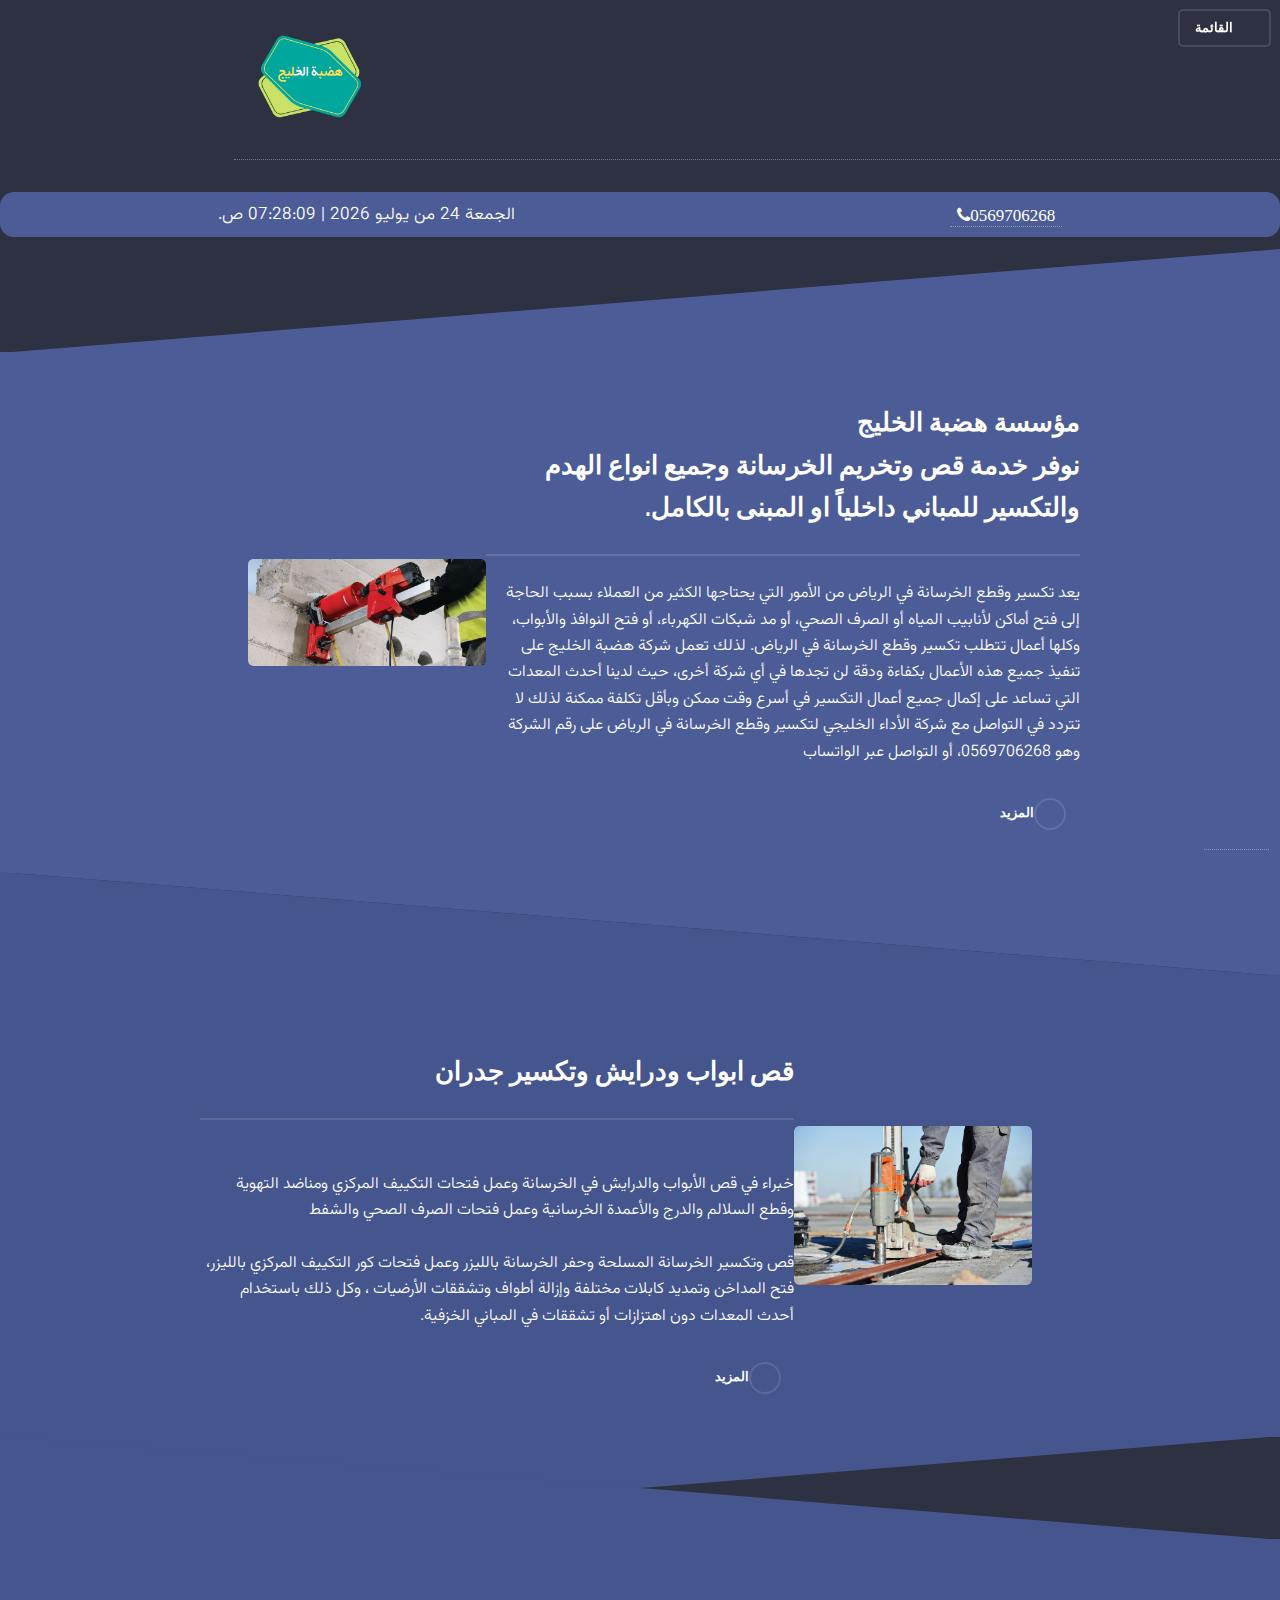
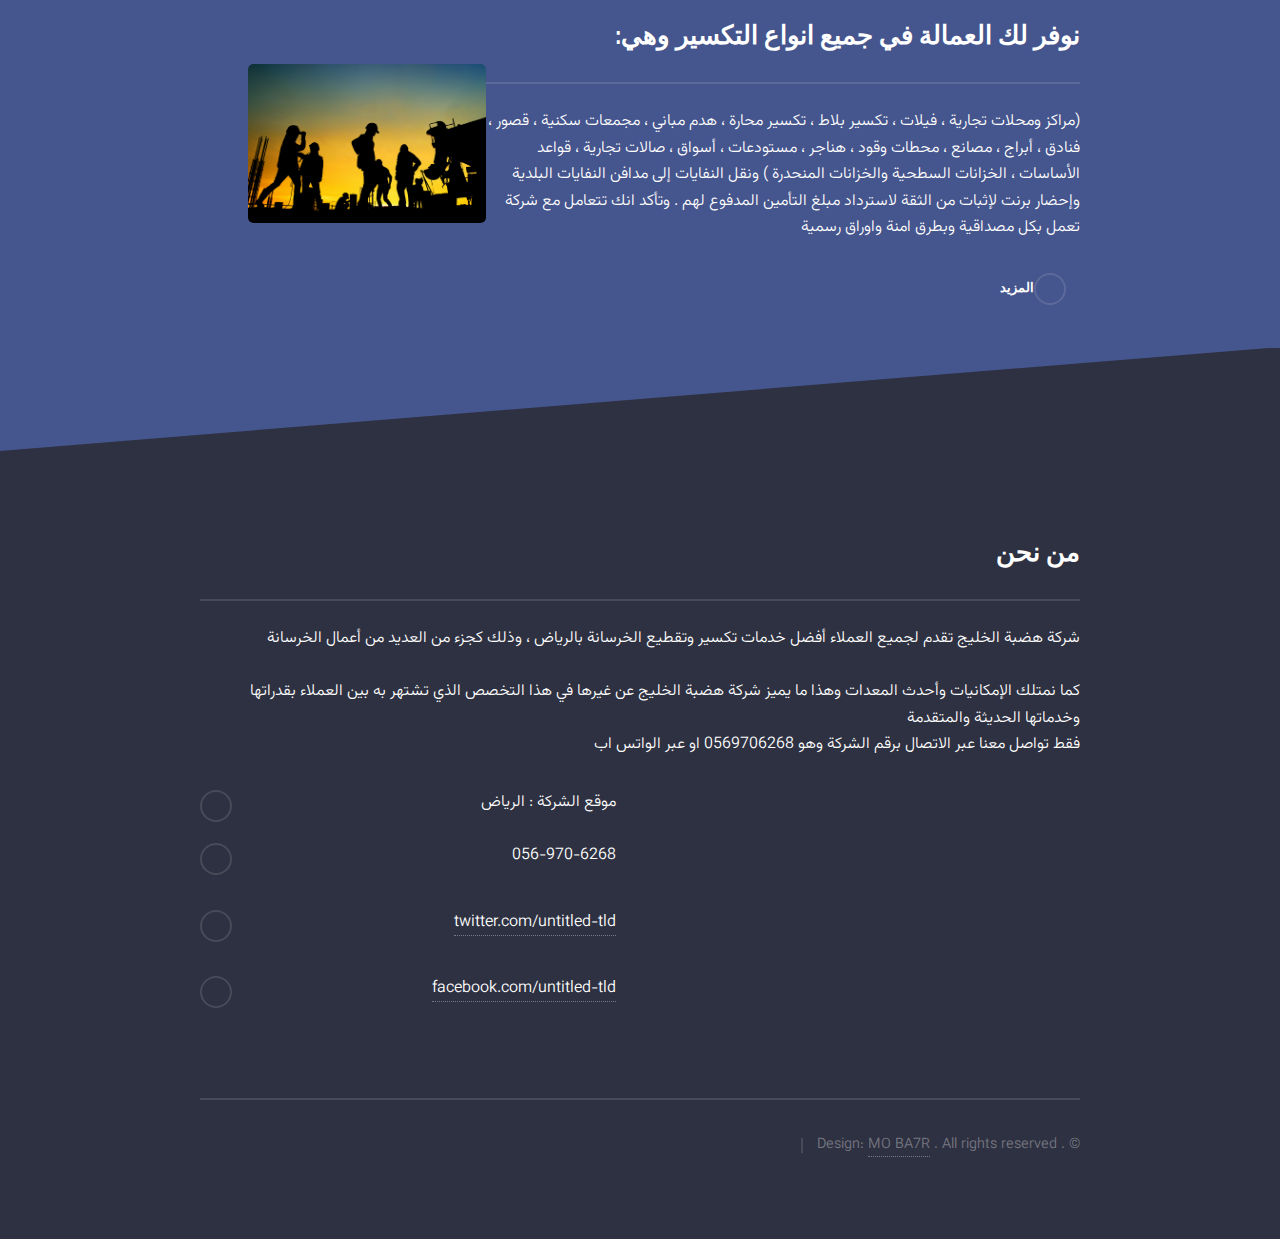
==== index.html @ 7a0dd89d "Update index.html" ====
<!DOCTYPE HTML>
<html>

<head>
	<title>تخريم تكسير قص الخرسانة بالرياض 0569706268 اتصل الان | هضبة الخليج | فتحات كور الرياض جميع اعمال الهدم
		والتكسير </title>
	<title>تخريم تكسير قص الخرسانة بالرياض 0569706268 اتصل الان | هضبة الخليج | فتحات كور الرياض جميع اعمال الهدم
		والتكسير </title>
	<meta charset="ar_AR" />
	<meta http-equiv="Content-Type" content="text/html;charset=UTF-8">
	<meta name="viewport" content="width=device-width, initial-scale=1, user-scalable=no" />
	<meta name="keywords"
		content="الخرسانة المسلحة, قص خرسانة, تكسير جدار, قص الخرسانة, تخريم الخرسانة, تكسير جدران, قص جدران, تخريم خرسانة بالرياض, تكسير خرسانة, قص الخرسانة بالصاروخ,تخريم خرسانة,قص خرسانة,فتحات كور,تكسير,هدم,هدم جدران,تكسير جدران,تكسير خرسانة بالرياض,تخريم خرسانة بالرياض,قص خرسانة بالرياض,ماكينة قص الخرسانة,ماكينة تكسير الخرسانة,عمال تكسير خرسانة,عمال قص خرسانة بالرياض,عمال هدم وتكسير,عمل فتحة فى الكمر,أسعار فتحات الكور,عمل فتحات فى الجدار,فتحات كور خرسانة,عمل فتحات الغاز,سعر فتحات الكور,عمل فتحة فى سقف هوردي">
	<meta name="keywords"
		content="كور خرسانة,فتحة تهوية,تخريم الخرسانة المسلحة,قص الخرسانة بالصاروخ,عمل فتحة في الجدار,عمل فتحات في الجدار,صاروخ لقص الجدران,قص ابواب,فتح درايش,تخريم الجسور,قص سقف,هدم فنادق,تخريم جدران,فتح خرسانة,فتحات كور ليزر,قص وتكسير الخرسانة ليزر,تكسير جدران وارضيات,تثقب الخرسانات ليزر,تخريم ابواب,تخريم درايش,تكسير ارضيات وبلاط,تكسير السلم,تكسير فنادق,تكسير محارة,تكسير محلات,توسعة أبواب,توسعة الدرايش,توسعة مداخل,خرم جدران,خرم درايش,خرم سقف,خرم نافذة,خرم نوافذ,عمل فتحات الشبابيك,فتح كور وابواب ودرايش,فتحات دائرية ليزر كور,فتحات كور لتصريف المياه,فتحات كور لتمديد السباكة والصحي,فتحات منافذ تهوية,قص ابواب ودرايش,قص الابواب الدرايش,تكسير تنظيف بلاط بالرياض,كسر بلاط بالرياض,تكسير ارضيات تكسير بلاط,هدم تكسير فلل,قص دروا,قص دك تكيفات,هدم محارة,هدم نوافذ,">
	<meta name="description"
		content="خبراء في قص الأبواب والدرايش في الخرسانة وعمل فتحات التكييف المركزي ومناضد التهوية وقطع السلالم والدرج والأعمدة الخرسانية وعمل فتحات الصرف الصحي والشفط">
	<link rel="stylesheet" href="main.css" />
	<link rel="stylesheet" href="noscript.css" />
	<link rel="icon" href="Logo.png">
	<link rel="stylesheet" href="https://use.fontawesome.com/releases/v5.13.0/css/all.css"
		integrity="sha384-Bfad6CLCknfcloXFOyFnlgtENryhrpZCe29RTifKEixXQZ38WheV+i/6YWSzkz3V" crossorigin="anonymous" />
	<link rel="preconnect" href="https://fonts.googleapis.com">
	<link rel="preconnect" href="https://fonts.gstatic.com" crossorigin>
	<link href="https://fonts.googleapis.com/css2?family=Vazirmatn:wght@500&display=swap" rel="stylesheet">
	<link rel="stylesheet" href="https://maxcdn.bootstrapcdn.com/font-awesome/4.4.0/css/font-awesome.min.css">
</head>

<body class="is-preload">

	<!-- Page Wrapper -->
	<div id="page-wrapper">
		<!-- Menu -->
		<nav id="menu">
			<div class="inner">
				<h2></h2>
				<ul class="links">
					<li><a href="index.html">الرئيسية</a></li>
					<li><a href="maqawil.html">تأجير عمالة </a></li>
					<li><a href="kharsana.html">قص وتخريم الخراسانات المسلحة</a></li>
					<li><a href="drayesh.html">قص ابواب ودرايش وتكسير جدران</a></li>
					<li><a href="sarf.html">توصيل الصرف</a></li>

				</ul>
				<a href="#" class="close">Close</a>
			</div>
		</nav>

		<!-- Header -->
		<header id="header" class="alt">
			<h1><a href="index.html">شركة هضـبـة الخـلـيـج</a></h1>
			<nav>
				<a href="#menu">القائمة</a>
			</nav>
		</header>
		<!-- icon -->



		<a href="https://hadbetalkhalij.com/">
			<div class="loggo"><img id="loggo11" src="Logo.png">
		</a>


		<!-- Banner -->
		<section id="banner">
			<div class="inner">
				<div class="loggo">
				</div>
			</div>

			<div class="br">
				<!-- <div><script> document.write(new Date().toLocaleDateString()); </script></div> -->
				<div> <a href="tel:+966569706268">
						<div class="fa fa-phone" style="font-size: 17px;">0569706268</div>
					</a> </div>
				<div class="clock" id="clock">Loading...</div>
				<script
					type="text/javascript">  function refrClock() { var d = new Date(); var s = d.getSeconds(); var m = d.getMinutes(); var h = d.getHours(); var day = d.getDay(); var date = d.getDate(); var month = d.getMonth(); var year = d.getFullYear(); var days = new Array("الاحد", "الاثنين", "الثلاثاء", "الاربعاء", "الخميس", "الجمعة", "السبت"); var months = new Array("يناير", "فبراير", "مارس", "ابريل", "ماي", "يونيو", "يوليو", "اغسطس", "سبتمبر", "اكتوبر", "نوفمبر", "ديسمبر"); var am_pm; if (s < 10) { s = "0" + s } if (m < 10) { m = "0" + m } if (h > 12) { h -= 12; am_pm = "م." } else { am_pm = "ص." } if (h < 10) { h = "0" + h } document.getElementById("clock").innerHTML = days[day] + " " + date + " من " + months[month] + " " + year + "   |    " + h + ":" + m + ":" + s + " " + am_pm; setTimeout("refrClock()", 1000); } refrClock();</script>
			</div>
	</div>

	</section>

	<!-- Wrapper -->
	<section id="wrapper">

		<!-- One -->
		<section id="one" class="wrapper spotlight style1">
			<div class="inner">

				<a href="kharsana.html" class="image"><img src="1.jpg" alt="" /></a> <br>
				<div class="content">
					<h2 class="major">مؤسسة هضبة الخليج<br> نوفر خدمة قص وتخريم الخرسانة وجميع انواع الهدم والتكسير
						للمباني داخلياً او المبنى بالكامل.</h2>
					<p>يعد تكسير وقطع الخرسانة في الرياض من الأمور التي يحتاجها الكثير من العملاء بسبب الحاجة إلى
						فتح أماكن لأنابيب المياه
						أو الصرف الصحي، أو مد شبكات الكهرباء، أو فتح النوافذ والأبواب، وكلها أعمال تتطلب تكسير وقطع
						الخرسانة في الرياض.

						لذلك تعمل شركة هضبة الخليج على تنفيذ جميع هذه الأعمال بكفاءة ودقة لن تجدها في أي شركة أخرى،
						حيث لدينا أحدث
						المعدات التي تساعد على إكمال جميع أعمال التكسير في أسرع وقت ممكن وبأقل تكلفة ممكنة

						لذلك لا تتردد في التواصل مع شركة الأداء الخليجي لتكسير وقطع الخرسانة في الرياض على رقم
						الشركة وهو 0569706268، أو التواصل عبر الواتساب</p>
					<a href="kharsana.html" class="special">المزيد</a>
				</div>
			</div>
		</section>

		<!-- Two -->
		<section id="two" class="wrapper alt spotlight style2">
			<div class="inner">
				<a href="drayesh.html" class="image"><img src="2.jpg" alt="" /></a> <br> <br>
				<div class="content"> <br>
					<h2 class="major">قص ابواب ودرايش وتكسير جدران</h2> <br>
					<p>خبراء في قص الأبواب والدرايش في الخرسانة وعمل فتحات التكييف المركزي ومناضد التهوية وقطع
						السلالم والدرج والأعمدة الخرسانية وعمل فتحات الصرف الصحي والشفط<br> <br>
						قص وتكسير الخرسانة المسلحة وحفر الخرسانة بالليزر وعمل فتحات كور التكييف المركزي بالليزر، فتح
						المداخن وتمديد كابلات مختلفة وإزالة أطواف وتشققات الأرضيات ، وكل ذلك باستخدام أحدث المعدات
						دون اهتزازات أو تشققات في المباني الخزفية.


					</p>
					<a href="drayesh.html" class="special">المزيد</a>
				</div>
			</div>
		</section>



		<!-- three -->
		<section id="two" class="wrapper alt spotlight style2">
			<div class="inner">
				<a href="maqawil.html" class="image"><img src="maqawil2.png" alt="" /></a>
				<div class="content"> <br>
					<h2 class="major">نوفر لك العمالة في جميع انواع التكسير وهي:</h2>
					<p> (مراكز ومحلات تجارية ، فيلات ، تكسير بلاط ،
						تكسير محارة ، هدم مباني ، مجمعات سكنية ، قصور ، فنادق ، أبراج ، مصانع ، محطات وقود ، هناجر ،
						مستودعات ، أسواق ، صالات تجارية ، قواعد الأساسات ، الخزانات السطحية والخزانات المنحدرة )
						ونقل النفايات إلى مدافن النفايات البلدية وإحضار برنت لإثبات من الثقة لاسترداد مبلغ التأمين
						المدفوع لهم .
						وتأكد انك تتعامل مع شركة تعمل بكل مصداقية وبطرق امنة واوراق رسمية</p>
					<a href="maqawil.html" class="special">المزيد</a>
				</div>
			</div>
		</section>




	</section>
	

	<!-- Footer -->
	<section id="footer">
		<div class="inner">
			<h2 class="major">من نحن</h2>
			<p>
				شركة هضبة الخليج تقدم لجميع العملاء أفضل خدمات تكسير وتقطيع الخرسانة بالرياض ، وذلك كجزء من
				العديد من أعمال الخرسانة

				<br> <br>
				كما نمتلك الإمكانيات وأحدث المعدات وهذا ما يميز شركة هضبة الخليج عن غيرها في هذا التخصص الذي
				تشتهر به بين العملاء بقدراتها وخدماتها الحديثة والمتقدمة <br>
				فقط تواصل معنا عبر الاتصال برقم الشركة وهو 0569706268 او عبر الواتس اب
			</p>
			<form method="post" action="#">

			</form>
			<ul class="contact">
				<li class="icon solid fa-home">
					موقع الشركة : الرياض <br> <br>

				</li>
				<a href="tel:+966569706268">
					<li class="icon solid fa-phone">056-970-6268</li>
				</a>

				<li class="icon brands fa-twitter"><a href="#">twitter.com/untitled-tld</a></li>
				<li class="icon brands fa-facebook-f"><a href="#">facebook.com/untitled-tld</a></li>

			</ul>
			<ul class="copyright">
				<li>&copy; . All rights reserved .</li>
				<li>Design: <a href="http:/facebook.com/mo-ba7r">MO BA7R</a></li>
			</ul>
		</div>
	</section>


	<!-- icon -->


	<!-- call -->
	<div id="fadeshow1"><a href="tel:+966569706268"><img
				src="https://1.bp.blogspot.com/-KGVFxC2yIYM/YDwk4TW3MkI/AAAAAAAACqs/a_LDCVeUDwQ2__u9TLgjAqhbAUgu6DY-ACLcBGAsYHQ/s160/%25D8%25A7%25D8%25AA%25D8%25B5%25D8%25A7%25D9%2584%2B%25D8%25AD%25D9%2585%25D8%25B1%25D8%25A7%25D8%25A1%2B%25D9%2585%25D8%25AA%25D8%25AD%25D8%25B1%25D9%2583%25D8%25A9.gif"
				style="bottom: 110px; display: block; margin-bottom: 12px; position: fixed; right: 11px; width: 65px;"
				width="65"></a></div>


	<!-- whatsapp -->
	<a href="https://wa.me/966569706268><img
			src="https://media.giphy.com/media/jU9PVpqUvR0aNc3nvX/giphy.gif"
			style="bottom: 50px; display: block; right: 11px;  position: fixed; width: 65px;" width="80"></a>


	</div>

	<!-- Scripts -->
	<script src="jquery.min.js"></script>
	<script src="jquery.scrollex.min.js"></script>
	<script src="browser.min.js"></script>
	<script src="breakpoints.min.js"></script>
	<script src="util.js"></script>
	<script src="main.js"></script>

</body>

</html>
---- main.css ----
@import url(fontawesome-all.min.css);
@import url("https://fonts.googleapis.com/css?family=Raleway:200,700|Source+Sans+Pro:300,600,300italic,600italic");


html,
body,
div,
span,
applet,
object,
iframe,
h1,
h2,
h3,
h4,
h5,
h6,
p,
blockquote,
pre,
a,
abbr,
acronym,
address,
big,
cite,
code,
del,
dfn,
em,
img,
ins,
kbd,
q,
s,
samp,
small,
strike,
strong,
sub,
sup,
tt,
var,
b,
u,
i,
center,
dl,
dt,
dd,
ol,
ul,
li,
fieldset,
form,
label,
legend,
table,
caption,
tbody,
tfoot,
thead,
tr,
th,
td,
article,
aside,
canvas,
details,
embed,
figure,
figcaption,
footer,
header,
hgroup,
menu,
nav,
output,
ruby,
section,
summary,
time,
mark,
audio,
video {
	margin: 0;
	padding: 0;
	border: 0;
	font-size: 100%;
	font: inherit;
	vertical-align: baseline;
}

article,
aside,
details,
figcaption,
figure,
footer,
header,
hgroup,
menu,
nav,
section {
	display: block;
}

body {
	line-height: 1;
	direction: rtl;



}

.loggo {
	border-radius: 88px;
	left: 99px;
}

.loggo img {}

ol,
ul {
	list-style: none;
}

blockquote,
q {
	quotes: none;
}

blockquote:before,
blockquote:after,
q:before,
q:after {
	content: '';
	content: none;
}

table {
	border-collapse: collapse;
	border-spacing: 0;
}

body {
	-webkit-text-size-adjust: none;
}

mark {
	background-color: transparent;
	color: inherit;
}

input::-moz-focus-inner {
	border: 0;
	padding: 0;
}

input,
select,
textarea {
	-moz-appearance: none;
	-webkit-appearance: none;
	-ms-appearance: none;
	appearance: none;
}

/* Basic */

@-ms-viewport {
	width: device-width;
}

body {
	-ms-overflow-style: scrollbar;
}

@media screen and (max-width: 480px) {

	html,
	body {
		min-width: 320px;
	}

}

html {
	box-sizing: border-box;
}

*,
*:before,
*:after {
	box-sizing: inherit;
}

body {
	background-color: #2e3141;
	/* background-image: linear-gradient(to top, rgba(46, 49, 65, 0.8), rgba(46, 49, 65, 0.8)), url("../../images/bg.jpg"); */
	background-size: auto,
		cover;
	background-attachment: fixed,
		fixed;
	background-position: center,
		center;
}

body.is-preload *,
body.is-preload *:before,
body.is-preload *:after {
	-moz-animation: none !important;
	-webkit-animation: none !important;
	-ms-animation: none !important;
	animation: none !important;
	-moz-transition: none !important;
	-webkit-transition: none !important;
	-ms-transition: none !important;
	transition: none !important;
}

/* Type */

body,
input,
select,
textarea {
	color: #ffffff;
	font-family: 'Vazirmatn', sans-serif;
	font-size: 16.5pt;
	font-weight: 300;
	line-height: 1.65;
}

@media screen and (max-width: 1680px) {

	body,
	input,
	select,
	textarea {
		font-size: 13pt;
	}

}

@media screen and (max-width: 1280px) {

	body,
	input,
	select,
	textarea {
		font-size: 12pt;
	}

}

@media screen and (max-width: 980px) {

	body,
	input,
	select,
	textarea {
		font-size: 12pt;
	}

}

@media screen and (max-width: 736px) {

	body,
	input,
	select,
	textarea {
		font-size: 12pt;
	}

}

@media screen and (max-width: 480px) {

	body,
	input,
	select,
	textarea {
		font-size: 12pt;
	}

}

a {
	-moz-transition: color 0.2s ease-in-out, border-bottom-color 0.2s ease-in-out;
	-webkit-transition: color 0.2s ease-in-out, border-bottom-color 0.2s ease-in-out;
	-ms-transition: color 0.2s ease-in-out, border-bottom-color 0.2s ease-in-out;
	transition: color 0.2s ease-in-out, border-bottom-color 0.2s ease-in-out;
	border-bottom: dotted 1px rgba(255, 255, 255, 0.35);
	color: #ffffff;
	text-decoration: none;
}

a:hover {
	border-bottom-color: transparent;
	color: #ffffff !important;
}

a.special:not(.button) {
	text-decoration: none;
	border-bottom: 0;
	display: block;
	font-family: Raleway, Helvetica, sans-serif;
	font-size: 0.8em;
	font-weight: 700;
	letter-spacing: 0.1em;
	margin: 0 0 2em 0;
	text-transform: uppercase;
}

a.special:not(.button):before {
	-moz-osx-font-smoothing: grayscale;
	-webkit-font-smoothing: antialiased;
	display: inline-block;
	font-style: normal;
	font-variant: normal;
	text-rendering: auto;
	line-height: 1;
	text-transform: none !important;
	font-family: 'Font Awesome 5 Free';
	font-weight: 900;
}

a.special:not(.button):before {
	-moz-transition: background-color 0.2s ease-in-out;
	-webkit-transition: background-color 0.2s ease-in-out;
	-ms-transition: background-color 0.2s ease-in-out;
	transition: background-color 0.2s ease-in-out;
	border-radius: 100%;
	border: solid 2px rgba(255, 255, 255, 0.125);
	content: '\f105';
	display: inline-block;
	font-size: 1.25em;
	height: 2em;
	line-height: 1.75em;
	margin-right: 0.85em;
	text-align: center;
	text-indent: 0.15em;
	vertical-align: middle;
	width: 2em;
}

a.special:not(.button):hover:before {
	background-color: rgba(255, 255, 255, 0.025);
}

a.special:not(.button):active:before {
	background-color: rgba(255, 255, 255, 0.075);
}

strong,
b {
	color: #ffffff;
	font-weight: 600;
}

em,
i {
	font-style: italic;
}

p {
	margin: 0 0 2em 0;
}

h1,
h2,
h3,
h4,
h5,
h6 {
	color: #ffffff;
	font-family: Raleway, Helvetica, sans-serif;
	font-weight: 700;
	/* letter-spacing: 0.1em; */
	margin: 0 0 1em 0;
	text-transform: uppercase;
}

h1 a,
h2 a,
h3 a,
h4 a,
h5 a,
h6 a {
	color: inherit;
	text-decoration: none;
	border-bottom: 0;
}

h1 span,
h2 span,
h3 span,
h4 span,
h5 span,
h6 span {
	font-weight: 200;
}

h1.major,
h2.major,
h3.major,
h4.major,
h5.major,
h6.major {
	padding-bottom: 1em;
	border-bottom: solid 2px rgba(255, 255, 255, 0.125);
}

h2 {
	font-size: 1.6em;
}

h3 {
	font-size: 0.9em;
}

h4 {
	font-size: 0.7em;
}

h5 {
	font-size: 0.7em;
}

h6 {
	font-size: 0.7em;
}

@media screen and (max-width: 736px) {

	h2 {
		font-size: 1.6em;
	}

	h3 {
		font-size: 0.8em;
	}

}

sub {
	font-size: 0.8em;
	position: relative;
	top: 0.5em;
}

sup {
	font-size: 0.8em;
	position: relative;
	top: -0.5em;
}

blockquote {
	border-left: solid 4px rgba(255, 255, 255, 0.125);
	font-style: italic;
	margin: 0 0 2em 0;
	padding: 0.5em 0 0.5em 2em;
}

code {
	background: rgba(255, 255, 255, 0.025);
	border-radius: 5px;
	border: solid 2px rgba(255, 255, 255, 0.125);
	font-family: "Courier New", monospace;
	font-size: 0.9em;
	margin: 0 0.25em;
	padding: 0.25em 0.65em;
}

pre {
	-webkit-overflow-scrolling: touch;
	font-family: "Courier New", monospace;
	font-size: 0.9em;
	margin: 0 0 2em 0;
}

pre code {
	display: block;
	line-height: 1.75em;
	padding: 1em 1.5em;
	overflow-x: auto;
}

hr {
	border: 0;
	border-bottom: solid 2px rgba(255, 255, 255, 0.125);
	margin: 2.5em 0;
}

hr.major {
	margin: 4em 0;
}

.align-left {
	text-align: left;
}

.align-center {
	text-align: center;
}

.align-right {
	text-align: right;
}

/* Row */

.row {
	display: flex;
	flex-wrap: wrap;
	box-sizing: border-box;
	align-items: stretch;
}

.row>* {
	box-sizing: border-box;
}

.row.gtr-uniform>*> :last-child {
	margin-bottom: 0;
}

.row.aln-left {
	justify-content: flex-start;
}

.row.aln-center {
	justify-content: center;
}

.row.aln-right {
	justify-content: flex-end;
}

.row.aln-top {
	align-items: flex-start;
}

.row.aln-middle {
	align-items: center;
}

.row.aln-bottom {
	align-items: flex-end;
}

.row>.imp {
	order: -1;
}

.row>.col-1 {
	width: 8.33333%;
}

.row>.off-1 {
	margin-left: 8.33333%;
}

.row>.col-2 {
	width: 16.66667%;
}

.row>.off-2 {
	margin-left: 16.66667%;
}

.row>.col-3 {
	width: 25%;
}

.row>.off-3 {
	margin-left: 25%;
}

.row>.col-4 {
	width: 33.33333%;
}

.row>.off-4 {
	margin-left: 33.33333%;
}

.row>.col-5 {
	width: 41.66667%;
}

.row>.off-5 {
	margin-left: 41.66667%;
}

.row>.col-6 {
	width: 50%;
}

.row>.off-6 {
	margin-left: 50%;
}

.row>.col-7 {
	width: 58.33333%;
}

.row>.off-7 {
	margin-left: 58.33333%;
}

.row>.col-8 {
	width: 66.66667%;
}

.row>.off-8 {
	margin-left: 66.66667%;
}

.row>.col-9 {
	width: 75%;
}

.row>.off-9 {
	margin-left: 75%;
}

.row>.col-10 {
	width: 83.33333%;
}

.row>.off-10 {
	margin-left: 83.33333%;
}

.row>.col-11 {
	width: 91.66667%;
}

.row>.off-11 {
	margin-left: 91.66667%;
}

.row>.col-12 {
	width: 100%;
}

.row>.off-12 {
	margin-left: 100%;
}

.row.gtr-0 {
	margin-top: 0;
	margin-left: 0em;
}

.row.gtr-0>* {
	padding: 0 0 0 0em;
}

.row.gtr-0.gtr-uniform {
	margin-top: 0em;
}

.row.gtr-0.gtr-uniform>* {
	padding-top: 0em;
}

.row.gtr-25 {
	margin-top: 0;
	margin-left: -0.4375em;
}

.row.gtr-25>* {
	padding: 0 0 0 0.4375em;
}

.row.gtr-25.gtr-uniform {
	margin-top: -0.4375em;
}

.row.gtr-25.gtr-uniform>* {
	padding-top: 0.4375em;
}

.row.gtr-50 {
	margin-top: 0;
	margin-left: -0.875em;
}

.row.gtr-50>* {
	padding: 0 0 0 0.875em;
}

.row.gtr-50.gtr-uniform {
	margin-top: -0.875em;
}

.row.gtr-50.gtr-uniform>* {
	padding-top: 0.875em;
}

.row {
	margin-top: 0;
	margin-left: -1.75em;
}

.row>* {
	padding: 0 0 0 1.75em;
}

.row.gtr-uniform {
	margin-top: -1.75em;
}

.row.gtr-uniform>* {
	padding-top: 1.75em;
}

.row.gtr-150 {
	margin-top: 0;
	margin-left: -2.625em;
}

.row.gtr-150>* {
	padding: 0 0 0 2.625em;
}

.row.gtr-150.gtr-uniform {
	margin-top: -2.625em;
}

.row.gtr-150.gtr-uniform>* {
	padding-top: 2.625em;
}

.row.gtr-200 {
	margin-top: 0;
	margin-left: -3.5em;
}

.row.gtr-200>* {
	padding: 0 0 0 3.5em;
}

.row.gtr-200.gtr-uniform {
	margin-top: -3.5em;
}

.row.gtr-200.gtr-uniform>* {
	padding-top: 3.5em;
}

@media screen and (max-width: 1680px) {

	.row {
		display: flex;
		flex-wrap: wrap;
		box-sizing: border-box;
		align-items: stretch;
	}

	.row>* {
		box-sizing: border-box;
	}

	.row.gtr-uniform>*> :last-child {
		margin-bottom: 0;
	}

	.row.aln-left {
		justify-content: flex-start;
	}

	.row.aln-center {
		justify-content: center;
	}

	.row.aln-right {
		justify-content: flex-end;
	}

	.row.aln-top {
		align-items: flex-start;
	}

	.row.aln-middle {
		align-items: center;
	}

	.row.aln-bottom {
		align-items: flex-end;
	}

	.row>.imp-xlarge {
		order: -1;
	}

	.row>.col-1-xlarge {
		width: 8.33333%;
	}

	.row>.off-1-xlarge {
		margin-left: 8.33333%;
	}

	.row>.col-2-xlarge {
		width: 16.66667%;
	}

	.row>.off-2-xlarge {
		margin-left: 16.66667%;
	}

	.row>.col-3-xlarge {
		width: 25%;
	}

	.row>.off-3-xlarge {
		margin-left: 25%;
	}

	.row>.col-4-xlarge {
		width: 33.33333%;
	}

	.row>.off-4-xlarge {
		margin-left: 33.33333%;
	}

	.row>.col-5-xlarge {
		width: 41.66667%;
	}

	.row>.off-5-xlarge {
		margin-left: 41.66667%;
	}

	.row>.col-6-xlarge {
		width: 50%;
	}

	.row>.off-6-xlarge {
		margin-left: 50%;
	}

	.row>.col-7-xlarge {
		width: 58.33333%;
	}

	.row>.off-7-xlarge {
		margin-left: 58.33333%;
	}

	.row>.col-8-xlarge {
		width: 66.66667%;
	}

	.row>.off-8-xlarge {
		margin-left: 66.66667%;
	}

	.row>.col-9-xlarge {
		width: 75%;
	}

	.row>.off-9-xlarge {
		margin-left: 75%;
	}

	.row>.col-10-xlarge {
		width: 83.33333%;
	}

	.row>.off-10-xlarge {
		margin-left: 83.33333%;
	}

	.row>.col-11-xlarge {
		width: 91.66667%;
	}

	.row>.off-11-xlarge {
		margin-left: 91.66667%;
	}

	.row>.col-12-xlarge {
		width: 100%;
	}

	.row>.off-12-xlarge {
		margin-left: 100%;
	}

	.row.gtr-0 {
		margin-top: 0;
		margin-left: 0em;
	}

	.row.gtr-0>* {
		padding: 0 0 0 0em;
	}

	.row.gtr-0.gtr-uniform {
		margin-top: 0em;
	}

	.row.gtr-0.gtr-uniform>* {
		padding-top: 0em;
	}

	.row.gtr-25 {
		margin-top: 0;
		margin-left: -0.4375em;
	}

	.row.gtr-25>* {
		padding: 0 0 0 0.4375em;
	}

	.row.gtr-25.gtr-uniform {
		margin-top: -0.4375em;
	}

	.row.gtr-25.gtr-uniform>* {
		padding-top: 0.4375em;
	}

	.row.gtr-50 {
		margin-top: 0;
		margin-left: -0.875em;
	}

	.row.gtr-50>* {
		padding: 0 0 0 0.875em;
	}

	.row.gtr-50.gtr-uniform {
		margin-top: -0.875em;
	}

	.row.gtr-50.gtr-uniform>* {
		padding-top: 0.875em;
	}

	.row {
		margin-top: 0;
		margin-left: -1.75em;
	}

	.row>* {
		padding: 0 0 0 1.75em;
	}

	.row.gtr-uniform {
		margin-top: -1.75em;
	}

	.row.gtr-uniform>* {
		padding-top: 1.75em;
	}

	.row.gtr-150 {
		margin-top: 0;
		margin-left: -2.625em;
	}

	.row.gtr-150>* {
		padding: 0 0 0 2.625em;
	}

	.row.gtr-150.gtr-uniform {
		margin-top: -2.625em;
	}

	.row.gtr-150.gtr-uniform>* {
		padding-top: 2.625em;
	}

	.row.gtr-200 {
		margin-top: 0;
		margin-left: -3.5em;
	}

	.row.gtr-200>* {
		padding: 0 0 0 3.5em;
	}

	.row.gtr-200.gtr-uniform {
		margin-top: -3.5em;
	}

	.row.gtr-200.gtr-uniform>* {
		padding-top: 3.5em;
	}

}

@media screen and (max-width: 1280px) {

	.row {
		display: flex;
		flex-wrap: wrap;
		box-sizing: border-box;
		align-items: stretch;
	}

	.row>* {
		box-sizing: border-box;
	}

	.row.gtr-uniform>*> :last-child {
		margin-bottom: 0;
	}

	.row.aln-left {
		justify-content: flex-start;
	}

	.row.aln-center {
		justify-content: center;
	}

	.row.aln-right {
		justify-content: flex-end;
	}

	.row.aln-top {
		align-items: flex-start;
	}

	.row.aln-middle {
		align-items: center;
	}

	.row.aln-bottom {
		align-items: flex-end;
	}

	.row>.imp-large {
		order: -1;
	}

	.row>.col-1-large {
		width: 8.33333%;
	}

	.row>.off-1-large {
		margin-left: 8.33333%;
	}

	.row>.col-2-large {
		width: 16.66667%;
	}

	.row>.off-2-large {
		margin-left: 16.66667%;
	}

	.row>.col-3-large {
		width: 25%;
	}

	.row>.off-3-large {
		margin-left: 25%;
	}

	.row>.col-4-large {
		width: 33.33333%;
	}

	.row>.off-4-large {
		margin-left: 33.33333%;
	}

	.row>.col-5-large {
		width: 41.66667%;
	}

	.row>.off-5-large {
		margin-left: 41.66667%;
	}

	.row>.col-6-large {
		width: 50%;
	}

	.row>.off-6-large {
		margin-left: 50%;
	}

	.row>.col-7-large {
		width: 58.33333%;
	}

	.row>.off-7-large {
		margin-left: 58.33333%;
	}

	.row>.col-8-large {
		width: 66.66667%;
	}

	.row>.off-8-large {
		margin-left: 66.66667%;
	}

	.row>.col-9-large {
		width: 75%;
	}

	.row>.off-9-large {
		margin-left: 75%;
	}

	.row>.col-10-large {
		width: 83.33333%;
	}

	.row>.off-10-large {
		margin-left: 83.33333%;
	}

	.row>.col-11-large {
		width: 91.66667%;
	}

	.row>.off-11-large {
		margin-left: 91.66667%;
	}

	.row>.col-12-large {
		width: 100%;
	}

	.row>.off-12-large {
		margin-left: 100%;
	}

	.row.gtr-0 {
		margin-top: 0;
		margin-left: 0em;
	}

	.row.gtr-0>* {
		padding: 0 0 0 0em;
	}

	.row.gtr-0.gtr-uniform {
		margin-top: 0em;
	}

	.row.gtr-0.gtr-uniform>* {
		padding-top: 0em;
	}

	.row.gtr-25 {
		margin-top: 0;
		margin-left: -0.4375em;
	}

	.row.gtr-25>* {
		padding: 0 0 0 0.4375em;
	}

	.row.gtr-25.gtr-uniform {
		margin-top: -0.4375em;
	}

	.row.gtr-25.gtr-uniform>* {
		padding-top: 0.4375em;
	}

	.row.gtr-50 {
		margin-top: 0;
		margin-left: -0.875em;
	}

	.row.gtr-50>* {
		padding: 0 0 0 0.875em;
	}

	.row.gtr-50.gtr-uniform {
		margin-top: -0.875em;
	}

	.row.gtr-50.gtr-uniform>* {
		padding-top: 0.875em;
	}

	.row {
		margin-top: 0;
		margin-left: -1.75em;
	}

	.row>* {
		padding: 0 0 0 1.75em;
	}

	.row.gtr-uniform {
		margin-top: -1.75em;
	}

	.row.gtr-uniform>* {
		padding-top: 1.75em;
	}

	.row.gtr-150 {
		margin-top: 0;
		margin-left: -2.625em;
	}

	.row.gtr-150>* {
		padding: 0 0 0 2.625em;
	}

	.row.gtr-150.gtr-uniform {
		margin-top: -2.625em;
	}

	.row.gtr-150.gtr-uniform>* {
		padding-top: 2.625em;
	}

	.row.gtr-200 {
		margin-top: 0;
		margin-left: -3.5em;
	}

	.row.gtr-200>* {
		padding: 0 0 0 3.5em;
	}

	.row.gtr-200.gtr-uniform {
		margin-top: -3.5em;
	}

	.row.gtr-200.gtr-uniform>* {
		padding-top: 3.5em;
	}

}

@media screen and (max-width: 980px) {

	.row {
		display: flex;
		flex-wrap: wrap;
		box-sizing: border-box;
		align-items: stretch;
	}

	.row>* {
		box-sizing: border-box;
	}

	.row.gtr-uniform>*> :last-child {
		margin-bottom: 0;
	}

	.row.aln-left {
		justify-content: flex-start;
	}

	.row.aln-center {
		justify-content: center;
	}

	.row.aln-right {
		justify-content: flex-end;
	}

	.row.aln-top {
		align-items: flex-start;
	}

	.row.aln-middle {
		align-items: center;
	}

	.row.aln-bottom {
		align-items: flex-end;
	}

	.row>.imp-medium {
		order: -1;
	}

	.row>.col-1-medium {
		width: 8.33333%;
	}

	.row>.off-1-medium {
		margin-left: 8.33333%;
	}

	.row>.col-2-medium {
		width: 16.66667%;
	}

	.row>.off-2-medium {
		margin-left: 16.66667%;
	}

	.row>.col-3-medium {
		width: 25%;
	}

	.row>.off-3-medium {
		margin-left: 25%;
	}

	.row>.col-4-medium {
		width: 33.33333%;
	}

	.row>.off-4-medium {
		margin-left: 33.33333%;
	}

	.row>.col-5-medium {
		width: 41.66667%;
	}

	.row>.off-5-medium {
		margin-left: 41.66667%;
	}

	.row>.col-6-medium {
		width: 50%;
	}

	.row>.off-6-medium {
		margin-left: 50%;
	}

	.row>.col-7-medium {
		width: 58.33333%;
	}

	.row>.off-7-medium {
		margin-left: 58.33333%;
	}

	.row>.col-8-medium {
		width: 66.66667%;
	}

	.row>.off-8-medium {
		margin-left: 66.66667%;
	}

	.row>.col-9-medium {
		width: 75%;
	}

	.row>.off-9-medium {
		margin-left: 75%;
	}

	.row>.col-10-medium {
		width: 83.33333%;
	}

	.row>.off-10-medium {
		margin-left: 83.33333%;
	}

	.row>.col-11-medium {
		width: 91.66667%;
	}

	.row>.off-11-medium {
		margin-left: 91.66667%;
	}

	.row>.col-12-medium {
		width: 100%;
	}

	.row>.off-12-medium {
		margin-left: 100%;
	}

	.row.gtr-0 {
		margin-top: 0;
		margin-left: 0em;
	}

	.row.gtr-0>* {
		padding: 0 0 0 0em;
	}

	.row.gtr-0.gtr-uniform {
		margin-top: 0em;
	}

	.row.gtr-0.gtr-uniform>* {
		padding-top: 0em;
	}

	.row.gtr-25 {
		margin-top: 0;
		margin-left: -0.4375em;
	}

	.row.gtr-25>* {
		padding: 0 0 0 0.4375em;
	}

	.row.gtr-25.gtr-uniform {
		margin-top: -0.4375em;
	}

	.row.gtr-25.gtr-uniform>* {
		padding-top: 0.4375em;
	}

	.row.gtr-50 {
		margin-top: 0;
		margin-left: -0.875em;
	}

	.row.gtr-50>* {
		padding: 0 0 0 0.875em;
	}

	.row.gtr-50.gtr-uniform {
		margin-top: -0.875em;
	}

	.row.gtr-50.gtr-uniform>* {
		padding-top: 0.875em;
	}

	.row {
		margin-top: 0;
		margin-left: -1.75em;
	}

	.row>* {
		padding: 0 0 0 1.75em;
	}

	.row.gtr-uniform {
		margin-top: -1.75em;
	}

	.row.gtr-uniform>* {
		padding-top: 1.75em;
	}

	.row.gtr-150 {
		margin-top: 0;
		margin-left: -2.625em;
	}

	.row.gtr-150>* {
		padding: 0 0 0 2.625em;
	}

	.row.gtr-150.gtr-uniform {
		margin-top: -2.625em;
	}

	.row.gtr-150.gtr-uniform>* {
		padding-top: 2.625em;
	}

	.row.gtr-200 {
		margin-top: 0;
		margin-left: -3.5em;
	}

	.row.gtr-200>* {
		padding: 0 0 0 3.5em;
	}

	.row.gtr-200.gtr-uniform {
		margin-top: -3.5em;
	}

	.row.gtr-200.gtr-uniform>* {
		padding-top: 3.5em;
	}

}

@media screen and (max-width: 736px) {

	.row {
		display: flex;
		flex-wrap: wrap;
		box-sizing: border-box;
		align-items: stretch;
	}

	.row>* {
		box-sizing: border-box;
	}

	.row.gtr-uniform>*> :last-child {
		margin-bottom: 0;
	}

	.row.aln-left {
		justify-content: flex-start;
	}

	.row.aln-center {
		justify-content: center;
	}

	.row.aln-right {
		justify-content: flex-end;
	}

	.row.aln-top {
		align-items: flex-start;
	}

	.row.aln-middle {
		align-items: center;
	}

	.row.aln-bottom {
		align-items: flex-end;
	}

	.row>.imp-small {
		order: -1;
	}

	.row>.col-1-small {
		width: 8.33333%;
	}

	.row>.off-1-small {
		margin-left: 8.33333%;
	}

	.row>.col-2-small {
		width: 16.66667%;
	}

	.row>.off-2-small {
		margin-left: 16.66667%;
	}

	.row>.col-3-small {
		width: 25%;
	}

	.row>.off-3-small {
		margin-left: 25%;
	}

	.row>.col-4-small {
		width: 33.33333%;
	}

	.row>.off-4-small {
		margin-left: 33.33333%;
	}

	.row>.col-5-small {
		width: 41.66667%;
	}

	.row>.off-5-small {
		margin-left: 41.66667%;
	}

	.row>.col-6-small {
		width: 50%;
	}

	.row>.off-6-small {
		margin-left: 50%;
	}

	.row>.col-7-small {
		width: 58.33333%;
	}

	.row>.off-7-small {
		margin-left: 58.33333%;
	}

	.row>.col-8-small {
		width: 66.66667%;
	}

	.row>.off-8-small {
		margin-left: 66.66667%;
	}

	.row>.col-9-small {
		width: 75%;
	}

	.row>.off-9-small {
		margin-left: 75%;
	}

	.row>.col-10-small {
		width: 83.33333%;
	}

	.row>.off-10-small {
		margin-left: 83.33333%;
	}

	.row>.col-11-small {
		width: 91.66667%;
	}

	.row>.off-11-small {
		margin-left: 91.66667%;
	}

	.row>.col-12-small {
		width: 100%;
	}

	.row>.off-12-small {
		margin-left: 100%;
	}

	.row.gtr-0 {
		margin-top: 0;
		margin-left: 0em;
	}

	.row.gtr-0>* {
		padding: 0 0 0 0em;
	}

	.row.gtr-0.gtr-uniform {
		margin-top: 0em;
	}

	.row.gtr-0.gtr-uniform>* {
		padding-top: 0em;
	}

	.row.gtr-25 {
		margin-top: 0;
		margin-left: -0.3125em;
	}

	.row.gtr-25>* {
		padding: 0 0 0 0.3125em;
	}

	.row.gtr-25.gtr-uniform {
		margin-top: -0.3125em;
	}

	.row.gtr-25.gtr-uniform>* {
		padding-top: 0.3125em;
	}

	.row.gtr-50 {
		margin-top: 0;
		margin-left: -0.625em;
	}

	.row.gtr-50>* {
		padding: 0 0 0 0.625em;
	}

	.row.gtr-50.gtr-uniform {
		margin-top: -0.625em;
	}

	.row.gtr-50.gtr-uniform>* {
		padding-top: 0.625em;
	}

	.row {
		margin-top: 0;
		margin-left: -1.25em;
	}

	.row>* {
		padding: 0 0 0 1.25em;
	}

	.row.gtr-uniform {
		margin-top: -1.25em;
	}

	.row.gtr-uniform>* {
		padding-top: 1.25em;
	}

	.row.gtr-150 {
		margin-top: 0;
		margin-left: -1.875em;
	}

	.row.gtr-150>* {
		padding: 0 0 0 1.875em;
	}

	.row.gtr-150.gtr-uniform {
		margin-top: -1.875em;
	}

	.row.gtr-150.gtr-uniform>* {
		padding-top: 1.875em;
	}

	.row.gtr-200 {
		margin-top: 0;
		margin-left: -2.5em;
	}

	.row.gtr-200>* {
		padding: 0 0 0 2.5em;
	}

	.row.gtr-200.gtr-uniform {
		margin-top: -2.5em;
	}

	.row.gtr-200.gtr-uniform>* {
		padding-top: 2.5em;
	}

}

@media screen and (max-width: 480px) {

	.row {
		display: flex;
		flex-wrap: wrap;
		box-sizing: border-box;
		align-items: stretch;
	}

	.row>* {
		box-sizing: border-box;
	}

	.row.gtr-uniform>*> :last-child {
		margin-bottom: 0;
	}

	.row.aln-left {
		justify-content: flex-start;
	}

	.row.aln-center {
		justify-content: center;
	}

	.row.aln-right {
		justify-content: flex-end;
	}

	.row.aln-top {
		align-items: flex-start;
	}

	.row.aln-middle {
		align-items: center;
	}

	.row.aln-bottom {
		align-items: flex-end;
	}

	.row>.imp-xsmall {
		order: -1;
	}

	.row>.col-1-xsmall {
		width: 8.33333%;
	}

	.row>.off-1-xsmall {
		margin-left: 8.33333%;
	}

	.row>.col-2-xsmall {
		width: 16.66667%;
	}

	.row>.off-2-xsmall {
		margin-left: 16.66667%;
	}

	.row>.col-3-xsmall {
		width: 25%;
	}

	.row>.off-3-xsmall {
		margin-left: 25%;
	}

	.row>.col-4-xsmall {
		width: 33.33333%;
	}

	.row>.off-4-xsmall {
		margin-left: 33.33333%;
	}

	.row>.col-5-xsmall {
		width: 41.66667%;
	}

	.row>.off-5-xsmall {
		margin-left: 41.66667%;
	}

	.row>.col-6-xsmall {
		width: 50%;
	}

	.row>.off-6-xsmall {
		margin-left: 50%;
	}

	.row>.col-7-xsmall {
		width: 58.33333%;
	}

	.row>.off-7-xsmall {
		margin-left: 58.33333%;
	}

	.row>.col-8-xsmall {
		width: 66.66667%;
	}

	.row>.off-8-xsmall {
		margin-left: 66.66667%;
	}

	.row>.col-9-xsmall {
		width: 75%;
	}

	.row>.off-9-xsmall {
		margin-left: 75%;
	}

	.row>.col-10-xsmall {
		width: 83.33333%;
	}

	.row>.off-10-xsmall {
		margin-left: 83.33333%;
	}

	.row>.col-11-xsmall {
		width: 91.66667%;
	}

	.row>.off-11-xsmall {
		margin-left: 91.66667%;
	}

	.row>.col-12-xsmall {
		width: 100%;
	}

	.row>.off-12-xsmall {
		margin-left: 100%;
	}

	.row.gtr-0 {
		margin-top: 0;
		margin-left: 0em;
	}

	.row.gtr-0>* {
		padding: 0 0 0 0em;
	}

	.row.gtr-0.gtr-uniform {
		margin-top: 0em;
	}

	.row.gtr-0.gtr-uniform>* {
		padding-top: 0em;
	}

	.row.gtr-25 {
		margin-top: 0;
		margin-left: -0.3125em;
	}

	.row.gtr-25>* {
		padding: 0 0 0 0.3125em;
	}

	.row.gtr-25.gtr-uniform {
		margin-top: -0.3125em;
	}

	.row.gtr-25.gtr-uniform>* {
		padding-top: 0.3125em;
	}

	.row.gtr-50 {
		margin-top: 0;
		margin-left: -0.625em;
	}

	.row.gtr-50>* {
		padding: 0 0 0 0.625em;
	}

	.row.gtr-50.gtr-uniform {
		margin-top: -0.625em;
	}

	.row.gtr-50.gtr-uniform>* {
		padding-top: 0.625em;
	}

	.row {
		margin-top: 0;
		margin-left: -1.25em;
	}

	.row>* {
		padding: 0 0 0 1.25em;
	}

	.row.gtr-uniform {
		margin-top: -1.25em;
	}

	.row.gtr-uniform>* {
		padding-top: 1.25em;
	}

	.row.gtr-150 {
		margin-top: 0;
		margin-left: -1.875em;
	}

	.row.gtr-150>* {
		padding: 0 0 0 1.875em;
	}

	.row.gtr-150.gtr-uniform {
		margin-top: -1.875em;
	}

	.row.gtr-150.gtr-uniform>* {
		padding-top: 1.875em;
	}

	.row.gtr-200 {
		margin-top: 0;
		margin-left: -2.5em;
	}

	.row.gtr-200>* {
		padding: 0 0 0 2.5em;
	}

	.row.gtr-200.gtr-uniform {
		margin-top: -2.5em;
	}

	.row.gtr-200.gtr-uniform>* {
		padding-top: 2.5em;
	}

}

@media screen and (max-width: 360px) {

	.row {
		display: flex;
		flex-wrap: wrap;
		box-sizing: border-box;
		align-items: stretch;
	}

	.row>* {
		box-sizing: border-box;
	}

	.row.gtr-uniform>*> :last-child {
		margin-bottom: 0;
	}

	.row.aln-left {
		justify-content: flex-start;
	}

	.row.aln-center {
		justify-content: center;
	}

	.row.aln-right {
		justify-content: flex-end;
	}

	.row.aln-top {
		align-items: flex-start;
	}

	.row.aln-middle {
		align-items: center;
	}

	.row.aln-bottom {
		align-items: flex-end;
	}

	.row>.imp-xxsmall {
		order: -1;
	}

	.row>.col-1-xxsmall {
		width: 8.33333%;
	}

	.row>.off-1-xxsmall {
		margin-left: 8.33333%;
	}

	.row>.col-2-xxsmall {
		width: 16.66667%;
	}

	.row>.off-2-xxsmall {
		margin-left: 16.66667%;
	}

	.row>.col-3-xxsmall {
		width: 25%;
	}

	.row>.off-3-xxsmall {
		margin-left: 25%;
	}

	.row>.col-4-xxsmall {
		width: 33.33333%;
	}

	.row>.off-4-xxsmall {
		margin-left: 33.33333%;
	}

	.row>.col-5-xxsmall {
		width: 41.66667%;
	}

	.row>.off-5-xxsmall {
		margin-left: 41.66667%;
	}

	.row>.col-6-xxsmall {
		width: 50%;
	}

	.row>.off-6-xxsmall {
		margin-left: 50%;
	}

	.row>.col-7-xxsmall {
		width: 58.33333%;
	}

	.row>.off-7-xxsmall {
		margin-left: 58.33333%;
	}

	.row>.col-8-xxsmall {
		width: 66.66667%;
	}

	.row>.off-8-xxsmall {
		margin-left: 66.66667%;
	}

	.row>.col-9-xxsmall {
		width: 75%;
	}

	.row>.off-9-xxsmall {
		margin-left: 75%;
	}

	.row>.col-10-xxsmall {
		width: 83.33333%;
	}

	.row>.off-10-xxsmall {
		margin-left: 83.33333%;
	}

	.row>.col-11-xxsmall {
		width: 91.66667%;
	}

	.row>.off-11-xxsmall {
		margin-left: 91.66667%;
	}

	.row>.col-12-xxsmall {
		width: 100%;
	}

	.row>.off-12-xxsmall {
		margin-left: 100%;
	}

	.row.gtr-0 {
		margin-top: 0;
		margin-left: 0em;
	}

	.row.gtr-0>* {
		padding: 0 0 0 0em;
	}

	.row.gtr-0.gtr-uniform {
		margin-top: 0em;
	}

	.row.gtr-0.gtr-uniform>* {
		padding-top: 0em;
	}

	.row.gtr-25 {
		margin-top: 0;
		margin-left: -0.3125em;
	}

	.row.gtr-25>* {
		padding: 0 0 0 0.3125em;
	}

	.row.gtr-25.gtr-uniform {
		margin-top: -0.3125em;
	}

	.row.gtr-25.gtr-uniform>* {
		padding-top: 0.3125em;
	}

	.row.gtr-50 {
		margin-top: 0;
		margin-left: -0.625em;
	}

	.row.gtr-50>* {
		padding: 0 0 0 0.625em;
	}

	.row.gtr-50.gtr-uniform {
		margin-top: -0.625em;
	}

	.row.gtr-50.gtr-uniform>* {
		padding-top: 0.625em;
	}

	.row {
		margin-top: 0;
		margin-left: -1.25em;
	}

	.row>* {
		padding: 0 0 0 1.25em;
	}

	.row.gtr-uniform {
		margin-top: -1.25em;
	}

	.row.gtr-uniform>* {
		padding-top: 1.25em;
	}

	.row.gtr-150 {
		margin-top: 0;
		margin-left: -1.875em;
	}

	.row.gtr-150>* {
		padding: 0 0 0 1.875em;
	}

	.row.gtr-150.gtr-uniform {
		margin-top: -1.875em;
	}

	.row.gtr-150.gtr-uniform>* {
		padding-top: 1.875em;
	}

	.row.gtr-200 {
		margin-top: 0;
		margin-left: -2.5em;
	}

	.row.gtr-200>* {
		padding: 0 0 0 2.5em;
	}

	.row.gtr-200.gtr-uniform {
		margin-top: -2.5em;
	}

	.row.gtr-200.gtr-uniform>* {
		padding-top: 2.5em;
	}

}

/* Section/Article */

section.special,
article.special {
	text-align: center;
}

/* Form */

form {
	margin: 0 0 2em 0;
}

form> :last-child {
	margin-bottom: 0;
}

form>.fields {
	display: -moz-flex;
	display: -webkit-flex;
	display: -ms-flex;
	display: flex;
	-moz-flex-wrap: wrap;
	-webkit-flex-wrap: wrap;
	-ms-flex-wrap: wrap;
	flex-wrap: wrap;
	width: calc(100% + 3em);
	margin: -1.5em 0 2em -1.5em;
}

form>.fields>.field {
	-moz-flex-grow: 0;
	-webkit-flex-grow: 0;
	-ms-flex-grow: 0;
	flex-grow: 0;
	-moz-flex-shrink: 0;
	-webkit-flex-shrink: 0;
	-ms-flex-shrink: 0;
	flex-shrink: 0;
	padding: 1.5em 0 0 1.5em;
	width: calc(100% - 1.5em);
}

form>.fields>.field.half {
	width: calc(50% - 0.75em);
}

form>.fields>.field.third {
	width: calc(100%/3 - 0.5em);
}

form>.fields>.field.quarter {
	width: calc(25% - 0.375em);
}

@media screen and (max-width: 480px) {

	form>.fields {
		width: calc(100% + 3em);
		margin: -1.5em 0 2em -1.5em;
	}

	form>.fields>.field {
		padding: 1.5em 0 0 1.5em;
		width: calc(100% - 1.5em);
	}

	form>.fields>.field.half {
		width: calc(100% - 1.5em);
	}

	form>.fields>.field.third {
		width: calc(100% - 1.5em);
	}

	form>.fields>.field.quarter {
		width: calc(100% - 1.5em);
	}

}

label {
	color: #ffffff;
	display: block;
	font-family: Raleway, Helvetica, sans-serif;
	font-size: 0.8em;
	font-weight: 700;
	letter-spacing: 0.1em;
	margin: 0 0 0.7em 0;
	text-transform: uppercase;
}

input[type="text"],
input[type="password"],
input[type="email"],
input[type="tel"],
select,
textarea {
	-moz-appearance: none;
	-webkit-appearance: none;
	-ms-appearance: none;
	appearance: none;
	background: rgba(255, 255, 255, 0.025);
	border-radius: 5px;
	border: none;
	border: solid 2px rgba(255, 255, 255, 0.125);
	color: inherit;
	display: block;
	outline: 0;
	padding: 0 1em;
	text-decoration: none;
	width: 100%;
}

input[type="text"]:invalid,
input[type="password"]:invalid,
input[type="email"]:invalid,
input[type="tel"]:invalid,
select:invalid,
textarea:invalid {
	box-shadow: none;
}

input[type="text"]:focus,
input[type="password"]:focus,
input[type="email"]:focus,
input[type="tel"]:focus,
select:focus,
textarea:focus {
	border-color: #5b6ba6;
}

select {
	background-image: url("data:image/svg+xml;charset=utf8,%3Csvg xmlns='http://www.w3.org/2000/svg' width='40' height='40' preserveAspectRatio='none' viewBox='0 0 40 40'%3E%3Cpath d='M9.4,12.3l10.4,10.4l10.4-10.4c0.2-0.2,0.5-0.4,0.9-0.4c0.3,0,0.6,0.1,0.9,0.4l3.3,3.3c0.2,0.2,0.4,0.5,0.4,0.9 c0,0.4-0.1,0.6-0.4,0.9L20.7,31.9c-0.2,0.2-0.5,0.4-0.9,0.4c-0.3,0-0.6-0.1-0.9-0.4L4.3,17.3c-0.2-0.2-0.4-0.5-0.4-0.9 c0-0.4,0.1-0.6,0.4-0.9l3.3-3.3c0.2-0.2,0.5-0.4,0.9-0.4S9.1,12.1,9.4,12.3z' fill='rgba(255, 255, 255, 0.125)' /%3E%3C/svg%3E");
	background-size: 1.25rem;
	background-repeat: no-repeat;
	background-position: calc(100% - 1rem) center;
	height: 2.75em;
	padding-right: 2.75em;
	text-overflow: ellipsis;
}

select option {
	color: #ffffff;
	background: #2e3141;
}

select:focus::-ms-value {
	background-color: transparent;
}

select::-ms-expand {
	display: none;
}

input[type="text"],
input[type="password"],
input[type="email"],
select {
	height: 2.75em;
}

textarea {
	padding: 0.75em 1em;
}

input[type="checkbox"],
input[type="radio"] {
	-moz-appearance: none;
	-webkit-appearance: none;
	-ms-appearance: none;
	appearance: none;
	display: block;
	float: left;
	margin-right: -2em;
	opacity: 0;
	width: 1em;
	z-index: -1;
}

input[type="checkbox"]+label,
input[type="radio"]+label {
	text-decoration: none;
	color: #ffffff;
	cursor: pointer;
	display: inline-block;
	font-size: 1em;
	font-family: "Source Sans Pro", Helvetica, sans-serif;
	text-transform: none;
	letter-spacing: 0;
	font-weight: 300;
	padding-left: 2.4em;
	padding-right: 0.75em;
	position: relative;
}

input[type="checkbox"]+label:before,
input[type="radio"]+label:before {
	-moz-osx-font-smoothing: grayscale;
	-webkit-font-smoothing: antialiased;
	display: inline-block;
	font-style: normal;
	font-variant: normal;
	text-rendering: auto;
	line-height: 1;
	text-transform: none !important;
	font-family: 'Font Awesome 5 Free';
	font-weight: 900;
}

input[type="checkbox"]+label:before,
input[type="radio"]+label:before {
	background: rgba(255, 255, 255, 0.025);
	border-radius: 5px;
	border: solid 2px rgba(255, 255, 255, 0.125);
	content: '';
	display: inline-block;
	font-size: 0.8em;
	height: 2.0625em;
	left: 0;
	line-height: 2.0625em;
	position: absolute;
	text-align: center;
	top: 0;
	width: 2.0625em;
}

input[type="checkbox"]:checked+label:before,
input[type="radio"]:checked+label:before {
	background: #ffffff;
	border-color: #ffffff;
	content: '\f00c';
	color: #2e3141;
}

input[type="checkbox"]:focus+label:before,
input[type="radio"]:focus+label:before {
	border-color: #4c5c96;
}

input[type="checkbox"]+label:before {
	border-radius: 5px;
}

input[type="radio"]+label:before {
	border-radius: 100%;
}

::-webkit-input-placeholder {
	color: rgba(255, 255, 255, 0.35) !important;
	opacity: 1.0;
}

:-moz-placeholder {
	color: rgba(255, 255, 255, 0.35) !important;
	opacity: 1.0;
}

::-moz-placeholder {
	color: rgba(255, 255, 255, 0.35) !important;
	opacity: 1.0;
}

:-ms-input-placeholder {
	color: rgba(255, 255, 255, 0.35) !important;
	opacity: 1.0;
}

/* Box */

.box {
	border-radius: 5px;
	border: solid 2px rgba(255, 255, 255, 0.125);
	margin-bottom: 2em;
	padding: 1.5em;
}

.box> :last-child,
.box> :last-child> :last-child,
.box> :last-child> :last-child> :last-child {
	margin-bottom: 0;
}

.box.alt {
	border: 0;
	border-radius: 0;
	padding: 0;
}

/* Icon */

.icon {
	text-decoration: none;
	border-bottom: none;
	position: relative;
}

.icon:before {
	-moz-osx-font-smoothing: grayscale;
	-webkit-font-smoothing: antialiased;
	display: inline-block;
	font-style: normal;
	font-variant: normal;
	text-rendering: auto;
	line-height: 1;
	text-transform: none !important;
	font-family: 'Font Awesome 5 Free';
	font-weight: 400;
}

.icon>.label {
	display: none;
}

.icon:before {
	line-height: inherit;
}

.icon.solid:before {
	font-weight: 900;
}

.icon.brands:before {
	font-family: 'Font Awesome 5 Brands';
}

/* Image */

.image {
	border-radius: 5px;
	border: 0;
	/* display: inline-block; */
	position: relative;
}

.image img {
	border-radius: 5px;
	display: block;
}

.image.left,
.image.right {
	max-width: 40%;
}

.image.left img,
.image.right img {
	width: 100%;
}

.image.left {
	float: left;
	padding: 0 1.5em 1em 0;
	top: 0.25em;
}

.image.right {
	float: right;
	padding: 0 0 1em 1.5em;
	top: 0.25em;
}

.image.fit {
	display: block;
	margin: 0 0 2em 0;
	width: 100%;
}

.image.fit img {
	width: 100%;
}

.image.main {
	display: block;
	margin: 0 0 3em 0;
	width: 100%;
}

.image.main img {
	width: 100%;
}

/* List */

ol {
	list-style: decimal;
	margin: 0 0 2em 0;
	padding-left: 1.25em;
}

ol li {
	padding-left: 0.25em;
}

ul {
	list-style: disc;
	margin: 0 0 2em 0;
	padding-left: 1em;
}

ul li {
	padding-left: 0.5em;
}

ul.alt {
	list-style: none;
	padding-left: 0;
}

ul.alt li {
	border-top: solid 1px rgba(255, 255, 255, 0.125);
	padding: 0.5em 0;
}

ul.alt li:first-child {
	border-top: 0;
	padding-top: 0;
}

dl {
	margin: 0 0 2em 0;
}

dl dt {
	display: block;
	font-weight: 600;
	margin: 0 0 1em 0;
}

dl dd {
	margin-left: 2em;
}

/* Actions */

ul.actions {
	display: -moz-flex;
	display: -webkit-flex;
	display: -ms-flex;
	display: flex;
	cursor: default;
	list-style: none;
	margin-left: -1em;
	padding-left: 0;
}

ul.actions li {
	padding: 0 0 0 1em;
	vertical-align: middle;
}

ul.actions.special {
	-moz-justify-content: center;
	-webkit-justify-content: center;
	-ms-justify-content: center;
	justify-content: center;
	width: 100%;
	margin-left: 0;
}

ul.actions.special li:first-child {
	padding-left: 0;
}

ul.actions.stacked {
	-moz-flex-direction: column;
	-webkit-flex-direction: column;
	-ms-flex-direction: column;
	flex-direction: column;
	margin-left: 0;
}

ul.actions.stacked li {
	padding: 1.3em 0 0 0;
}

ul.actions.stacked li:first-child {
	padding-top: 0;
}

ul.actions.fit {
	width: calc(100% + 1em);
}

ul.actions.fit li {
	-moz-flex-grow: 1;
	-webkit-flex-grow: 1;
	-ms-flex-grow: 1;
	flex-grow: 1;
	-moz-flex-shrink: 1;
	-webkit-flex-shrink: 1;
	-ms-flex-shrink: 1;
	flex-shrink: 1;
	width: 100%;
}

ul.actions.fit li>* {
	width: 100%;
}

ul.actions.fit.stacked {
	width: 100%;
}

@media screen and (max-width: 480px) {

	ul.actions:not(.fixed) {
		-moz-flex-direction: column;
		-webkit-flex-direction: column;
		-ms-flex-direction: column;
		flex-direction: column;
		margin-left: 0;
		width: 100% !important;
	}

	ul.actions:not(.fixed) li {
		-moz-flex-grow: 1;
		-webkit-flex-grow: 1;
		-ms-flex-grow: 1;
		flex-grow: 1;
		-moz-flex-shrink: 1;
		-webkit-flex-shrink: 1;
		-ms-flex-shrink: 1;
		flex-shrink: 1;
		padding: 1em 0 0 0;
		text-align: center;
		width: 100%;
	}

	ul.actions:not(.fixed) li>* {
		width: 100%;
	}

	ul.actions:not(.fixed) li:first-child {
		padding-top: 0;
	}

	ul.actions:not(.fixed) li input[type="submit"],
	ul.actions:not(.fixed) li input[type="reset"],
	ul.actions:not(.fixed) li input[type="button"],
	ul.actions:not(.fixed) li button,
	ul.actions:not(.fixed) li .button {
		width: 100%;
	}

	ul.actions:not(.fixed) li input[type="submit"].icon:before,
	ul.actions:not(.fixed) li input[type="reset"].icon:before,
	ul.actions:not(.fixed) li input[type="button"].icon:before,
	ul.actions:not(.fixed) li button.icon:before,
	ul.actions:not(.fixed) li .button.icon:before {
		margin-left: -0.5rem;
	}

}

/* Icons */

ul.icons {
	cursor: default;
	list-style: none;
	padding-left: 0;
}

ul.icons li {
	display: inline-block;
	padding: 0 1em 0 0;
}

ul.icons li:last-child {
	padding-right: 0;
}

ul.icons li .icon:before {
	font-size: 1.25em;
}

/* Contact */

ul.contact {
	list-style: none;
	padding: 0;
}

ul.contact li {
	text-decoration: none;
	margin: 2.5em 0 0 0;
	padding: 0 0 0 3.25em;
	position: relative;
}

ul.contact li:before {
	-moz-osx-font-smoothing: grayscale;
	-webkit-font-smoothing: antialiased;
	display: inline-block;
	font-style: normal;
	font-variant: normal;
	text-rendering: auto;
	line-height: 1;
	text-transform: none !important;
	font-family: 'Font Awesome 5 Free';
	font-weight: 400;
}

ul.contact li:before {
	border-radius: 100%;
	border: solid 2px rgba(255, 255, 255, 0.125);
	display: inline-block;
	font-size: 0.8em;
	height: 2.5em;
	left: 0;
	line-height: 2.35em;
	position: absolute;
	text-align: center;
	top: 0;
	width: 2.5em;
}

ul.contact li:first-child {
	margin-top: 0;
}

@media screen and (max-width: 736px) {

	ul.contact li {
		margin: 1.5em 0 0 0;
	}

}

/* Pagination */

ul.pagination {
	cursor: default;
	list-style: none;
	padding-left: 0;
}

ul.pagination li {
	display: inline-block;
	padding-left: 0;
	vertical-align: middle;
}

ul.pagination li>.page {
	-moz-transition: background-color 0.2s ease-in-out, color 0.2s ease-in-out;
	-webkit-transition: background-color 0.2s ease-in-out, color 0.2s ease-in-out;
	-ms-transition: background-color 0.2s ease-in-out, color 0.2s ease-in-out;
	transition: background-color 0.2s ease-in-out, color 0.2s ease-in-out;
	border-bottom: 0;
	border-radius: 5px;
	display: inline-block;
	height: 1.5em;
	line-height: 1.5em;
	margin: 0 0.125em;
	min-width: 1.5em;
	padding: 0 0.5em;
	text-align: center;
}

ul.pagination li>.page:hover {
	background-color: rgba(255, 255, 255, 0.025);
}

ul.pagination li>.page.active {
	background-color: #4c5c96;
}

ul.pagination li:first-child {
	padding-right: 0.75em;
}

ul.pagination li:last-child {
	padding-left: 0.75em;
}

@media screen and (max-width: 480px) {

	ul.pagination li:nth-child(n+2):nth-last-child(n+2) {
		display: none;
	}

	ul.pagination li .button {
		width: 100%;
	}

	ul.pagination li:first-child {
		width: calc(50% - 2px);
		text-align: left;
		padding-right: 0.325em;
	}

	ul.pagination li:last-child {
		width: calc(50% - 2px);
		text-align: right;
		padding-left: 0.325em;
	}

}

/* Table */

.table-wrapper {
	-webkit-overflow-scrolling: touch;
	overflow-x: auto;
}

table {
	margin: 0 0 2em 0;
	width: 100%;
}

table tbody tr {
	border: solid 1px rgba(255, 255, 255, 0.125);
	border-left: 0;
	border-right: 0;
}

table tbody tr:nth-child(2n + 1) {
	background-color: rgba(255, 255, 255, 0.025);
}

table td {
	padding: 0.75em 0.75em;
}

table th {
	color: #ffffff;
	font-size: 0.9em;
	font-weight: 600;
	padding: 0 0.75em 0.75em 0.75em;
	text-align: left;
}

table thead {
	border-bottom: solid 2px rgba(255, 255, 255, 0.125);
}

table tfoot {
	border-top: solid 2px rgba(255, 255, 255, 0.125);
}

table.alt {
	border-collapse: separate;
}

table.alt tbody tr td {
	border: solid 1px rgba(255, 255, 255, 0.125);
	border-left-width: 0;
	border-top-width: 0;
}

table.alt tbody tr td:first-child {
	border-left-width: 1px;
}

table.alt tbody tr:first-child td {
	border-top-width: 1px;
}

table.alt thead {
	border-bottom: 0;
}

table.alt tfoot {
	border-top: 0;
}

/* Button */

input[type="submit"],
input[type="reset"],
input[type="button"],
button,
.button {
	-moz-appearance: none;
	-webkit-appearance: none;
	-ms-appearance: none;
	appearance: none;
	-moz-transition: background-color 0.2s ease-in-out;
	-webkit-transition: background-color 0.2s ease-in-out;
	-ms-transition: background-color 0.2s ease-in-out;
	transition: background-color 0.2s ease-in-out;
	background-color: transparent;
	border-radius: 5px;
	border: 0;
	box-shadow: inset 0 0 0 2px rgba(255, 255, 255, 0.125);
	color: #ffffff !important;
	cursor: pointer;
	display: inline-block;
	font-family: Raleway, Helvetica, sans-serif;
	font-size: 0.8em;
	font-weight: 700;
	height: 3.75em;
	letter-spacing: 0.1em;
	line-height: 3.75em;
	padding: 0 2.25em;
	text-align: center;
	text-decoration: none;
	text-transform: uppercase;
	white-space: nowrap;
}

input[type="submit"]:hover,
input[type="reset"]:hover,
input[type="button"]:hover,
button:hover,
.button:hover {
	background-color: rgba(255, 255, 255, 0.025);
}

input[type="submit"]:active,
input[type="reset"]:active,
input[type="button"]:active,
button:active,
.button:active {
	background-color: rgba(255, 255, 255, 0.075);
}

input[type="submit"].icon:before,
input[type="reset"].icon:before,
input[type="button"].icon:before,
button.icon:before,
.button.icon:before {
	margin-right: 0.5em;
	color: rgba(255, 255, 255, 0.35);
}

input[type="submit"].primary,
input[type="reset"].primary,
input[type="button"].primary,
button.primary,
.button.primary {
	background-color: #4c5c96;
	box-shadow: none;
}

input[type="submit"].primary:hover,
input[type="reset"].primary:hover,
input[type="button"].primary:hover,
button.primary:hover,
.button.primary:hover {
	background-color: #53639e;
}

input[type="submit"].primary:active,
input[type="reset"].primary:active,
input[type="button"].primary:active,
button.primary:active,
.button.primary:active {
	background-color: #45558d;
}

input[type="submit"].primary.icon:before,
input[type="reset"].primary.icon:before,
input[type="button"].primary.icon:before,
button.primary.icon:before,
.button.primary.icon:before {
	color: #7985b0;
}

input[type="submit"].fit,
input[type="reset"].fit,
input[type="button"].fit,
button.fit,
.button.fit {
	width: 100%;
}

input[type="submit"].small,
input[type="reset"].small,
input[type="button"].small,
button.small,
.button.small {
	font-size: 0.6em;
}

input[type="submit"].large,
input[type="reset"].large,
input[type="button"].large,
button.large,
.button.large {
	font-size: 1em;
}

input[type="submit"].disabled,
input[type="submit"]:disabled,
input[type="reset"].disabled,
input[type="reset"]:disabled,
input[type="button"].disabled,
input[type="button"]:disabled,
button.disabled,
button:disabled,
.button.disabled,
.button:disabled {
	opacity: 0.25;
}

@media screen and (max-width: 480px) {

	input[type="submit"],
	input[type="reset"],
	input[type="button"],
	button,
	.button {
		padding: 0;
	}

}

/* Features */

.features {
	display: -moz-flex;
	display: -webkit-flex;
	display: -ms-flex;
	display: flex;
	-moz-flex-wrap: wrap;
	-webkit-flex-wrap: wrap;
	-ms-flex-wrap: wrap;
	flex-wrap: wrap;
	margin: 0 0 2em 0;
}

.features article {
	padding: 1.75em 1.75em 0.1em 1.75em;
	background-color: #353849;
	border-radius: 5px;
	margin: 1.5em 3em 1.5em 0;
	width: calc(50% - 1.5em);
}

.features article:nth-child(2n) {
	margin-right: 0;
}

.features article .image {
	border-radius: 5px 5px 0 0;
	display: block;
	margin-bottom: 1.75em;
	margin-left: -1.75em;
	margin-top: -1.75em;
	position: relative;
	width: calc(100% + 3.5em);
}

.features article .image img {
	border-radius: 5px 5px 0 0;
	width: 100%;
}

@media screen and (max-width: 980px) {

	.features article {
		margin: 1em 2em 1em 0;
		width: calc(50% - 1em);
	}

}

@media screen and (max-width: 736px) {

	.features article {
		padding: 1.5em 1.5em 0.1em 1.5em;
		margin: 0.875em 1.75em 0.875em 0;
		width: calc(50% - 0.875em - 1px);
	}

	.features article .image {
		margin-bottom: 1.5em;
		margin-left: -1.5em;
		margin-top: -1.5em;
		width: calc(100% + 3em);
	}

}

@media screen and (max-width: 480px) {

	.features {
		display: block;
	}

	.features article {
		width: 100%;
		margin: 0 0 2em 0 !important;
	}

}

/* Header */

#header {
	-moz-transition: background-color 0.2s ease-in-out;
	-webkit-transition: background-color 0.2s ease-in-out;
	-ms-transition: background-color 0.2s ease-in-out;
	transition: background-color 0.2s ease-in-out;
	background-color: rgba(53, 56, 73, 0.95);
	height: 3.5em;
	left: 0;
	line-height: 3.5em;
	padding: 0 1.25em;
	position: fixed;
	top: 0;
	width: 100%;
	z-index: 10000;
}

#header h1 {
	-moz-transition: opacity 0.2s ease-in-out, visibility 0.2s;
	-webkit-transition: opacity 0.2s ease-in-out, visibility 0.2s;
	-ms-transition: opacity 0.2s ease-in-out, visibility 0.2s;
	transition: opacity 0.2s ease-in-out, visibility 0.2s;
	border-bottom: 0;
	font-size: 0.8em;
	margin-bottom: 0;
	opacity: 1;
	visibility: visible;
	text-align: left;
}

#header h1 a {
	border: 0;
}

#header nav {
	font-family: Raleway, Helvetica, sans-serif;
	font-size: 0.8em;
	font-weight: 700;
	height: 3em;
	letter-spacing: 0.1em;
	line-height: 3em;
	position: absolute;
	right: 0.7em;
	text-transform: uppercase;
	top: 0.7em;
}

#header nav a {
	border: 0;
	display: inline-block;
	padding: 0 1em;
}

#header nav a:before {
	float: right;
	margin-left: 0.75em;
}

#header nav a[href="#menu"] {
	text-decoration: none;
	-moz-transition: background-color 0.2s ease-in-out;
	-webkit-transition: background-color 0.2s ease-in-out;
	-ms-transition: background-color 0.2s ease-in-out;
	transition: background-color 0.2s ease-in-out;
	border-radius: 5px;
	box-shadow: inset 0 0 0 2px rgba(255, 255, 255, 0.125);
	padding: 0 1.35em;
}

#header nav a[href="#menu"]:before {
	-moz-osx-font-smoothing: grayscale;
	-webkit-font-smoothing: antialiased;
	display: inline-block;
	font-style: normal;
	font-variant: normal;
	text-rendering: auto;
	line-height: 1;
	text-transform: none !important;
	font-family: 'Font Awesome 5 Free';
	font-weight: 900;
}

#header nav a[href="#menu"]:before {
	content: '\f0c9';
	line-height: inherit;
}

#header nav a[href="#menu"]:hover {
	background-color: rgba(255, 255, 255, 0.025);
}

#header nav a[href="#menu"]:active {
	background-color: rgba(255, 255, 255, 0.075);
}

#header.alt {
	background-color: transparent;
}

#header.alt h1 {
	opacity: 0;
	visibility: hidden;
}

@media screen and (max-width: 736px) {

	#header {
		height: 2.75em;
		line-height: 2.75em;
	}

	#header nav {
		top: 0;
		right: 0;
		height: inherit;
		line-height: inherit;
	}

	#header nav a {
		height: inherit;
		line-height: inherit;
	}

	#header nav a[href="#menu"] {
		box-shadow: none;
		padding: 0 1em;
		border-radius: 0;
	}

	#header nav a[href="#menu"]:hover,
	#header nav a[href="#menu"]:active {
		background-color: inherit;
	}

}

@media screen and (max-width: 480px) {

	#header nav a[href="#menu"] {
		width: 4em;
		white-space: nowrap;
		text-indent: 4em;
		position: relative;
	}

	#header nav a[href="#menu"]:before {
		width: inherit;
		position: absolute;
		top: 0;
		left: 0;
		text-indent: 0;
		text-align: right;
		margin-left: 0;
		padding-right: 1.25em;
	}

}

/* Menu */

#page-wrapper {
	-moz-transition: -moz-filter 0.25s ease;
	-webkit-transition: -webkit-filter 0.25s ease;
	-ms-transition: -ms-filter 0.25s ease;
	transition: filter 0.25s ease;
}

#menu {
	-moz-align-items: center;
	-webkit-align-items: center;
	-ms-align-items: center;
	align-items: center;
	display: -moz-flex;
	display: -webkit-flex;
	display: -ms-flex;
	display: flex;
	-moz-justify-content: center;
	-webkit-justify-content: center;
	-ms-justify-content: center;
	justify-content: center;
	pointer-events: none;
	-moz-transition: opacity 0.35s ease, visibility 0.35s;
	-webkit-transition: opacity 0.35s ease, visibility 0.35s;
	-ms-transition: opacity 0.35s ease, visibility 0.35s;
	transition: opacity 0.35s ease, visibility 0.35s;
	-moz-user-select: none;
	-webkit-user-select: none;
	-ms-user-select: none;
	user-select: none;
	-webkit-tap-highlight-color: rgba(0, 0, 0, 0);
	background: rgba(46, 49, 65, 0.8);
	cursor: default;
	height: 100%;
	left: 0;
	opacity: 0;
	position: fixed;
	text-align: center;
	top: 0;
	visibility: hidden;
	width: 100%;
}

#menu .inner {
	padding: 2.5em 1.5em 0.5em 1.5em;
	-moz-transform: translateY(0.5em);
	-webkit-transform: translateY(0.5em);
	-ms-transform: translateY(0.5em);
	transform: translateY(0.5em);
	-moz-transition: opacity 0.35s ease, -moz-transform 0.35s ease;
	-webkit-transition: opacity 0.35s ease, -webkit-transform 0.35s ease;
	-ms-transition: opacity 0.35s ease, -ms-transform 0.35s ease;
	transition: opacity 0.35s ease, transform 0.35s ease;
	-webkit-overflow-scrolling: touch;
	background: #4c5c96;
	border-radius: 5px;
	display: block;
	max-width: 100%;
	opacity: 0;
	position: relative;
	width: 18em;
}

#menu h2 {
	border-bottom: solid 2px rgba(255, 255, 255, 0.125);
	padding-bottom: 1em;
}

#menu .close {
	background-image: url("close.svg");
	background-position: 75% 25%;
	background-repeat: no-repeat;
	background-size: 2em 2em;
	border: 0;
	content: '';
	display: block;
	height: 4em;
	overflow: hidden;
	position: absolute;
	right: 0;
	text-align: center;
	text-indent: 4em;
	top: 0;
	width: 4em;
}

#menu .links {
	list-style: none;
	margin-bottom: 1.5em;
	padding: 0;
}

#menu .links li {
	padding: 0;
}

#menu .links li a {
	border-radius: 5px;
	border: 0;
	display: block;
	font-family: Raleway, Helvetica, sans-serif;
	font-size: 0.8em;
	font-weight: 200;
	letter-spacing: 0.1em;
	line-height: 1.85em;
	padding: 0.75em 0;
	text-transform: uppercase;
}

#menu .links li a:hover {
	background: #45558d;
}

@media screen and (max-width: 736px) {

	#menu .inner {
		max-height: 100%;
		overflow-y: auto;
		overflow-x: hidden;
	}

	#menu .inner .close {
		background-size: 1.5em 1.5em;
	}

}

body.is-menu-visible #page-wrapper {
	-moz-filter: blur(1.5px);
	-webkit-filter: blur(1.5px);
	-ms-filter: blur(1.5px);
	filter: blur(1.5px);
}

body.is-menu-visible #menu {
	pointer-events: auto;
	opacity: 1;
	visibility: visible;
}

body.is-menu-visible #menu .inner {
	-moz-transform: translateY(0);
	-webkit-transform: translateY(0);
	-ms-transform: translateY(0);
	transform: translateY(0);
	opacity: 1;
}

/* Banner */
.logo {
	border-radius: 88px;
}

#banner {
	padding: 10em 0 4.75em 0;
}

#banner .inner {
	margin: 0 auto;
	width: 55em;
}

#banner .logo {
	-moz-transition: opacity 2s ease, -moz-transform 1s ease;
	-webkit-transition: opacity 2s ease, -webkit-transform 1s ease;
	-ms-transition: opacity 2s ease, -ms-transform 1s ease;
	transition: opacity 2s ease, transform 1s ease;
	-moz-transform: translateY(0);
	-webkit-transform: translateY(0);
	-ms-transform: translateY(0);
	transform: translateY(0);
	opacity: 1;
	margin: 0 0 1.3em 0;
	border-radius: 200px;
}

#banner .logo .icon {
	border-radius: 100%;
	border: solid 2px rgba(255, 255, 255, 0.125);
	cursor: default;
	display: inline-block;
	font-size: 2em;
	height: 2.25em;
	line-height: 2.25em;
	text-align: center;
	width: 2.25em;
}

#banner h2 {
	-moz-transition: opacity 0.5s ease, -moz-transform 0.5s ease, -moz-filter 0.25s ease;
	-webkit-transition: opacity 0.5s ease, -webkit-transform 0.5s ease, -webkit-filter 0.25s ease;
	-ms-transition: opacity 0.5s ease, -ms-transform 0.5s ease, -ms-filter 0.25s ease;
	transition: opacity 0.5s ease, transform 0.5s ease, filter 0.25s ease;
	-moz-transform: translateX(0);
	-webkit-transform: translateX(0);
	-ms-transform: translateX(0);
	transform: translateX(0);
	-moz-transition-delay: 0.65s;
	-webkit-transition-delay: 0.65s;
	-ms-transition-delay: 0.65s;
	transition-delay: 0.65s;
	-moz-filter: blur(0);
	-webkit-filter: blur(0);
	-ms-filter: blur(0);
	filter: blur(0);
	opacity: 1;
	border-bottom: solid 2px rgba(255, 255, 255, 0.125);
	font-size: 2.25em;
	margin-bottom: 0.8em;
	padding-bottom: 0.4em;
}

#banner p {
	-moz-transition: opacity 0.5s ease, -moz-transform 0.5s ease, -moz-filter 0.25s ease;
	-webkit-transition: opacity 0.5s ease, -webkit-transform 0.5s ease, -webkit-filter 0.25s ease;
	-ms-transition: opacity 0.5s ease, -ms-transform 0.5s ease, -ms-filter 0.25s ease;
	transition: opacity 0.5s ease, transform 0.5s ease, filter 0.25s ease;
	-moz-transform: translateX(0);
	-webkit-transform: translateX(0);
	-ms-transform: translateX(0);
	transform: translateX(0);
	-moz-transition-delay: 0.8s;
	-webkit-transition-delay: 0.8s;
	-ms-transition-delay: 0.8s;
	transition-delay: 0.8s;
	-moz-filter: blur(0);
	-webkit-filter: blur(0);
	-ms-filter: blur(0);
	filter: blur(0);
	opacity: 1;
	font-family: Raleway, Helvetica, sans-serif;
	font-size: 1em;
	font-weight: 200;
	letter-spacing: 0.1em;
	line-height: 2;
	text-transform: uppercase;
}

@media screen and (max-width: 1880px) {

	#banner {
		padding: 2em 0 8.25em 0;
		background-color: #2e3141;
		/* background-image: linear-gradient(to top, rgba(46, 49, 65, 0.8), rgba(46, 49, 65, 0.8)), url("../../images/bg.jpg"); */
		background-size: auto,
			cover;
		background-position: center,
			center;
		margin-bottom: -7.5em;
	}

}

@media screen and (max-width: 1280px) {

	#banner {
		padding: 2em 0 8.25em 0;
		background-color: #2e3141;
		/* background-image: linear-gradient(to top, rgba(46, 49, 65, 0.8), rgba(46, 49, 65, 0.8)), url("../../images/bg.jpg"); */
		background-size: auto,
			cover;
		background-position: center,
			center;
		margin-bottom: -7.5em;
	}

}

@media screen and (max-width: 980px) {

	#banner {
		padding: 2em 3em 12.375em 3em;
		margin-bottom: -4.75em;
	}

	#banner .inner {
		width: 100%;
	}

}

@media screen and (max-width: 736px) {

	#banner {
		padding: 1em 1em 4.25em 2em;
		margin-bottom: -2.5em;
	}

	#banner .logo {
		margin: 0 0 1em 0;
	}

	#banner .logo .icon {
		font-size: 1.5em;
	}

	#banner h2 {
		font-size: 1.0em;
	}

	#banner p {
		font-size: 0.8em;
	}

}

body.is-preload #banner .logo {
	-moz-transform: translateY(0.5em);
	-webkit-transform: translateY(0.5em);
	-ms-transform: translateY(0.5em);
	transform: translateY(0.5em);
	opacity: 0;
}

body.is-preload #banner h2 {
	opacity: 0;
	-moz-transform: translateX(0.25em);
	-webkit-transform: translateX(0.25em);
	-ms-transform: translateX(0.25em);
	transform: translateX(0.25em);
	-moz-filter: blur(2px);
	-webkit-filter: blur(2px);
	-ms-filter: blur(2px);
	filter: blur(2px);
}

body.is-preload #banner p {
	opacity: 0;
	-moz-transform: translateX(0.5em);
	-webkit-transform: translateX(0.5em);
	-ms-transform: translateX(0.5em);
	transform: translateX(0.5em);
	-moz-filter: blur(2px);
	-webkit-filter: blur(2px);
	-ms-filter: blur(2px);
	filter: blur(2px);
}

/* Wrapper */

#wrapper>header {
	padding: 11em 0 2.25em 0;
}

#wrapper>header .inner {
	margin: 0 auto;
	width: 55em;
}

#wrapper>header h2 {
	border-bottom: solid 2px rgba(255, 255, 255, 0.125);
	font-size: 2em;
	margin-bottom: 0.8em;
	padding-bottom: 0.4em;
}

#wrapper>header p {
	font-family: Raleway, Helvetica, sans-serif;
	font-size: 1em;
	font-weight: 200;
	letter-spacing: 0.1em;
	line-height: 2;
	text-transform: uppercase;
}

@media screen and (max-width: 1280px) {

	#wrapper>header {
		padding: 9em 0 6.25em 0;
		background-color: #2e3141;
		background-image: linear-gradient(to top, rgba(46, 49, 65, 0.8), rgba(46, 49, 65, 0.8)), url("../../images/bg.jpg");
		background-size: auto,
			cover;
		background-position: center,
			0% 30%;
		margin-bottom: -6.5em;
	}

}

@media screen and (max-width: 980px) {

	#wrapper>header {
		padding: 11em 3em 7.375em 3em;
		background-size: auto,
			cover;
		background-position: center,
			0% 0%;
		margin-bottom: -4.75em;
	}

	#wrapper>header .inner {
		width: 100%;
	}

}

@media screen and (max-width: 736px) {

	#wrapper>header {
		padding: 6.5em 2em 3em 2em;
		background-size: auto,
			125%;
		margin-bottom: -2.5em;
	}

	#wrapper>header h2 {
		font-size: 1.25em;
	}

	#wrapper>header p {
		font-size: 0.8em;
	}

}

.wrapper {
	background-color: #2e3141;
	margin: 6.5em 0;
	position: relative;
}

.wrapper:before,
.wrapper:after {
	background-image: url("data:image/svg+xml;charset=utf8,%3Csvg xmlns='http://www.w3.org/2000/svg' width='100' height='100' viewBox='0 0 100 100' preserveAspectRatio='none'%3E%3Cpolygon points='0,100 100,0 100,100' style='fill:%232e3141%3B' /%3E%3C/svg%3E");
}

.wrapper:before {
	box-shadow: inset 0 -1px 0 0 #2e3141, 0 1px 0 0 #2e3141;
}

.wrapper:after {
	box-shadow: inset 0 -1px 0 0 #2e3141, 0 1px 0 0 #2e3141;
}

.wrapper:before,
.wrapper:after {
	background-repeat: no-repeat;
	background-size: 100% 100%;
	content: '';
	display: block;
	height: 6.5em;
	position: absolute;
	width: 100%;
}

.wrapper:before {
	left: 0;
	top: -6.5em;
}

.wrapper:after {
	-moz-transform: scaleY(-1);
	-webkit-transform: scaleY(-1);
	-ms-transform: scaleY(-1);
	transform: scaleY(-1);
	bottom: -6.5em;
	left: 0;
}

.wrapper.alt:before {
	-moz-transform: scaleX(-1);
	-webkit-transform: scaleX(-1);
	-ms-transform: scaleX(-1);
	transform: scaleX(-1);
}

.wrapper.alt:after {
	-moz-transform: scaleY(-1) scaleX(-1);
	-webkit-transform: scaleY(-1) scaleX(-1);
	-ms-transform: scaleY(-1) scaleX(-1);
	transform: scaleY(-1) scaleX(-1);
}

.wrapper .inner {
	padding: 3em 0 1em 0;
	margin: 0 auto;
	width: 55em;
}

.wrapper.style2 {
	background-color: #353849;
}

.wrapper.style2:before,
.wrapper.style2:after {
	background-image: url("data:image/svg+xml;charset=utf8,%3Csvg xmlns='http://www.w3.org/2000/svg' width='100' height='100' viewBox='0 0 100 100' preserveAspectRatio='none'%3E%3Cpolygon points='0,100 100,0 100,100' style='fill:%23353849%3B' /%3E%3C/svg%3E");
}

.wrapper.style2:before {
	box-shadow: inset 0 -1px 0 0 #353849, 0 1px 0 0 #353849;
}

.wrapper.style2:after {
	box-shadow: inset 0 -1px 0 0 #353849, 0 1px 0 0 #353849;
}

.wrapper.style3 {
	background-color: #3d4051;
}

.wrapper.style3:before,
.wrapper.style3:after {
	background-image: url("data:image/svg+xml;charset=utf8,%3Csvg xmlns='http://www.w3.org/2000/svg' width='100' height='100' viewBox='0 0 100 100' preserveAspectRatio='none'%3E%3Cpolygon points='0,100 100,0 100,100' style='fill:%233d4051%3B' /%3E%3C/svg%3E");
}

.wrapper.style3:before {
	box-shadow: inset 0 -1px 0 0 #3d4051, 0 1px 0 0 #3d4051;
}

.wrapper.style3:after {
	box-shadow: inset 0 -1px 0 0 #3d4051, 0 1px 0 0 #3d4051;
}

.wrapper.style4 {
	background-color: #454858;
}

.wrapper.style4:before,
.wrapper.style4:after {
	background-image: url("data:image/svg+xml;charset=utf8,%3Csvg xmlns='http://www.w3.org/2000/svg' width='100' height='100' viewBox='0 0 100 100' preserveAspectRatio='none'%3E%3Cpolygon points='0,100 100,0 100,100' style='fill:%23454858%3B' /%3E%3C/svg%3E");
}

.wrapper.style4:before {
	box-shadow: inset 0 -1px 0 0 #454858, 0 1px 0 0 #454858;
}

.wrapper.style4:after {
	box-shadow: inset 0 -1px 0 0 #454858, 0 1px 0 0 #454858;
}

.wrapper.style5 {
	background-color: #4d5060;
}

.wrapper.style5:before,
.wrapper.style5:after {
	background-image: url("data:image/svg+xml;charset=utf8,%3Csvg xmlns='http://www.w3.org/2000/svg' width='100' height='100' viewBox='0 0 100 100' preserveAspectRatio='none'%3E%3Cpolygon points='0,100 100,0 100,100' style='fill:%234d5060%3B' /%3E%3C/svg%3E");
}

.wrapper.style5:before {
	box-shadow: inset 0 -1px 0 0 #4d5060, 0 1px 0 0 #4d5060;
}

.wrapper.style5:after {
	box-shadow: inset 0 -1px 0 0 #4d5060, 0 1px 0 0 #4d5060;
}

.wrapper.style6 {
	background-color: #555867;
}

.wrapper.style6:before,
.wrapper.style6:after {
	background-image: url("data:image/svg+xml;charset=utf8,%3Csvg xmlns='http://www.w3.org/2000/svg' width='100' height='100' viewBox='0 0 100 100' preserveAspectRatio='none'%3E%3Cpolygon points='0,100 100,0 100,100' style='fill:%23555867%3B' /%3E%3C/svg%3E");
}

.wrapper.style6:before {
	box-shadow: inset 0 -1px 0 0 #555867, 0 1px 0 0 #555867;
}

.wrapper.style6:after {
	box-shadow: inset 0 -1px 0 0 #555867, 0 1px 0 0 #555867;
}

.wrapper.spotlight {
	background-color: #4c5c96;
}

.wrapper.spotlight:before,
.wrapper.spotlight:after {
	background-image: url("data:image/svg+xml;charset=utf8,%3Csvg xmlns='http://www.w3.org/2000/svg' width='100' height='100' viewBox='0 0 100 100' preserveAspectRatio='none'%3E%3Cpolygon points='0,100 100,0 100,100' style='fill:%234c5c96%3B' /%3E%3C/svg%3E");
}

.wrapper.spotlight:before {
	box-shadow: inset 0 -1px 0 0 #4c5c96, 0 1px 0 0 #4c5c96;
}

.wrapper.spotlight:after {
	box-shadow: inset 0 -1px 0 0 #4c5c96, 0 1px 0 0 #4c5c96;
}

.wrapper.spotlight .inner {
	display: -moz-flex;
	display: -webkit-flex;
	display: -ms-flex;
	display: flex;
	-moz-align-items: center;
	-webkit-align-items: center;
	-ms-align-items: center;
	align-items: center;
	-moz-flex-direction: row;
	-webkit-flex-direction: row;
	-ms-flex-direction: row;
	flex-direction: row;
}

.wrapper.spotlight .image {
	/* border-radius: 100%; */
	margin: 0 3em 2em 0;
	width: 22em;
	overflow: hidden;
	-ms-flex: 1;
}

.wrapper.spotlight .image img {
	/* border-radius: 50%; */
	width: 100%;
}

.wrapper.spotlight .content {
	width: 100%;
	-ms-flex: 2;
}

.wrapper.spotlight:nth-child(2n - 1) .inner {
	-moz-flex-direction: row-reverse;
	-webkit-flex-direction: row-reverse;
	-ms-flex-direction: row-reverse;
	flex-direction: row-reverse;
	text-align: right;
}

.wrapper.spotlight:nth-child(2n - 1) .image {
	margin: 0 0 2em 3em;
}

.wrapper.spotlight.style2 {
	background-color: #45558d;
}

.wrapper.spotlight.style2:before,
.wrapper.spotlight.style2:after {
	background-image: url("data:image/svg+xml;charset=utf8,%3Csvg xmlns='http://www.w3.org/2000/svg' width='100' height='100' viewBox='0 0 100 100' preserveAspectRatio='none'%3E%3Cpolygon points='0,100 100,0 100,100' style='fill:%2345558d%3B' /%3E%3C/svg%3E");
}

.wrapper.spotlight.style2:before {
	box-shadow: inset 0 -1px 0 0 #45558d, 0 1px 0 0 #45558d;
}

.wrapper.spotlight.style2:after {
	box-shadow: inset 0 -1px 0 0 #45558d, 0 1px 0 0 #45558d;
}

.wrapper.spotlight.style3 {
	background-color: #3f4e85;
}

.wrapper.spotlight.style3:before,
.wrapper.spotlight.style3:after {
	background-image: url("data:image/svg+xml;charset=utf8,%3Csvg xmlns='http://www.w3.org/2000/svg' width='100' height='100' viewBox='0 0 100 100' preserveAspectRatio='none'%3E%3Cpolygon points='0,100 100,0 100,100' style='fill:%233f4e85%3B' /%3E%3C/svg%3E");
}

.wrapper.spotlight.style3:before {
	box-shadow: inset 0 -1px 0 0 #3f4e85, 0 1px 0 0 #3f4e85;
}

.wrapper.spotlight.style3:after {
	box-shadow: inset 0 -1px 0 0 #3f4e85, 0 1px 0 0 #3f4e85;
}

.wrapper.spotlight.style4 {
	background-color: #39477c;
}

.wrapper.spotlight.style4:before,
.wrapper.spotlight.style4:after {
	background-image: url("data:image/svg+xml;charset=utf8,%3Csvg xmlns='http://www.w3.org/2000/svg' width='100' height='100' viewBox='0 0 100 100' preserveAspectRatio='none'%3E%3Cpolygon points='0,100 100,0 100,100' style='fill:%2339477c%3B' /%3E%3C/svg%3E");
}

.wrapper.spotlight.style4:before {
	box-shadow: inset 0 -1px 0 0 #39477c, 0 1px 0 0 #39477c;
}

.wrapper.spotlight.style4:after {
	box-shadow: inset 0 -1px 0 0 #39477c, 0 1px 0 0 #39477c;
}

.wrapper.spotlight.style5 {
	background-color: #324072;
}

.wrapper.spotlight.style5:before,
.wrapper.spotlight.style5:after {
	background-image: url("data:image/svg+xml;charset=utf8,%3Csvg xmlns='http://www.w3.org/2000/svg' width='100' height='100' viewBox='0 0 100 100' preserveAspectRatio='none'%3E%3Cpolygon points='0,100 100,0 100,100' style='fill:%23324072%3B' /%3E%3C/svg%3E");
}

.wrapper.spotlight.style5:before {
	box-shadow: inset 0 -1px 0 0 #324072, 0 1px 0 0 #324072;
}

.wrapper.spotlight.style5:after {
	box-shadow: inset 0 -1px 0 0 #324072, 0 1px 0 0 #324072;
}

.wrapper.spotlight.style6 {
	background-color: #2d3a69;
}

.wrapper.spotlight.style6:before,
.wrapper.spotlight.style6:after {
	background-image: url("data:image/svg+xml;charset=utf8,%3Csvg xmlns='http://www.w3.org/2000/svg' width='100' height='100' viewBox='0 0 100 100' preserveAspectRatio='none'%3E%3Cpolygon points='0,100 100,0 100,100' style='fill:%232d3a69%3B' /%3E%3C/svg%3E");
}

.wrapper.spotlight.style6:before {
	box-shadow: inset 0 -1px 0 0 #2d3a69, 0 1px 0 0 #2d3a69;
}

.wrapper.spotlight.style6:after {
	box-shadow: inset 0 -1px 0 0 #2d3a69, 0 1px 0 0 #2d3a69;
}

@media screen and (max-width: 980px) {

	.wrapper {
		margin: 4.75em 0;
	}

	.wrapper:before,
	.wrapper:after {
		height: 4.75em;
	}

	.wrapper:before {
		top: -4.75em;
	}

	.wrapper:after {
		bottom: -4.75em;
		left: 0;
	}

	.wrapper .inner {
		padding: 3em 3em 1em 3em;
		width: 100%;
	}

	.wrapper.spotlight .image {
		margin: 0 2em 2em 0;
		width: 32em;
	}

	.wrapper.spotlight:nth-child(2n - 1) .image {
		margin: 0 0 2em 2em;
	}

}

@media screen and (max-width: 736px) {

	.wrapper {
		margin: 2.5em 0;
	}

	.wrapper:before,
	.wrapper:after {
		height: 2.5em;
	}

	.wrapper:before {
		top: -2.5em;
	}

	.wrapper:after {
		bottom: -2.5em;
		left: 0;
	}

	.wrapper .inner {
		padding: 2em 2em 0.1em 2em;
	}

	.wrapper.spotlight .inner {
		-moz-align-items: -moz-flex-start;
		-webkit-align-items: -webkit-flex-start;
		-ms-align-items: -ms-flex-start;
		align-items: flex-start;
	}

	.wrapper.spotlight .image {
		width: 19em;
		margin: 0 1.75em 2em 0;
	}

	.wrapper.spotlight:nth-child(2n - 1) .image {
		margin: 0 0 2em 1.75em;
	}

}

@media screen and (max-width: 480px) {

	.wrapper.spotlight .inner {
		display: block;
	}

	.wrapper.spotlight .image {
		margin: 0 0 1em 0 !important;
		max-width: 85%;
		width: 12em;
	}

}

@media screen and (max-width: 360px) {

	.wrapper .inner {
		padding: 2em 1.5em 0.1em 1.5em;
	}

}

/* Footer */

#footer .inner {
	padding: 5em 0 3em 0;
	display: -moz-flex;
	display: -webkit-flex;
	display: -ms-flex;
	display: flex;
	-moz-flex-direction: row;
	-webkit-flex-direction: row;
	-ms-flex-direction: row;
	flex-direction: row;
	-moz-flex-wrap: wrap;
	-webkit-flex-wrap: wrap;
	-ms-flex-wrap: wrap;
	flex-wrap: wrap;
	margin: 0 auto;
	width: 55em;
}

#footer .inner>* {
	width: 100%;
}

#footer .inner form {
	margin: 0 3em 0 0;
	width: calc(50% - 1.5em);
}

#footer .inner .contact {
	width: calc(50% - 1.5em);
}

#footer .inner .copyright {
	border-top: solid 2px rgba(255, 255, 255, 0.125);
	list-style: none;
	margin: 4em 0 2em 0;
	padding: 2em 0 0 0;
	width: 100%;
}

#footer .inner .copyright li {
	border-left: solid 2px rgba(255, 255, 255, 0.125);
	color: rgba(255, 255, 255, 0.35);
	display: inline-block;
	font-size: 0.9em;
	line-height: 1;
	margin-left: 1em;
	padding: 0;
	padding-left: 1em;
}

#footer .inner .copyright li:first-child {
	border-left: 0;
	margin-left: 0;
	padding-left: 0;
}

#footer .inner .copyright li a {
	color: inherit;
}

@media screen and (max-width: 1280px) {

	#footer {
		background-color: #2e3141;
		background-image: linear-gradient(to top, rgba(46, 49, 65, 0.8), rgba(46, 49, 65, 0.8)), url("../../images/bg.jpg");
		background-size: auto,
			cover;
		background-position: center,
			center;
		margin-top: -6.5em;
		padding-top: 6.5em;
	}

}

@media screen and (max-width: 980px) {

	#footer {
		margin-top: -4.75em;
		padding-top: 4.75em;
	}

	#footer .inner {
		padding: 3em 3em 1em 3em;
		display: block;
		width: 100%;
	}

	#footer .inner form {
		width: 100%;
		margin: 0 0 4em 0;
	}

	#footer .inner .contact {
		width: 100%;
		margin: 0 0 4em 0;
	}

	#footer .inner .copyright {
		margin: 4em 0 2em 0;
	}

}

@media screen and (max-width: 736px) {

	#footer {
		margin-top: -2.5em;
		padding-top: 2.5em;
	}

	#footer .inner {
		padding: 2em 2em 0.1em 2em;
	}

	#footer .inner form {
		margin: 0 0 3em 0;
	}

	#footer .inner .contact {
		margin: 0 0 3em 0;
	}

}

@media screen and (max-width: 480px) {

	#footer .inner .copyright li {
		border-left: 0;
		display: block;
		margin: 1em 0 0 0;
		padding-left: 0;
	}

	#footer .inner .copyright li:first-child {
		margin-top: 0;
	}

}

@media screen and (max-width: 360px) {

	#footer .inner {
		padding: 2em 1.5em 0.1em 1.5em;
	}
	#loggo11{
		width: 100px;
		margin-right: 70%;
	}

}

.banner .inner .loggo {
	border-radius: 99px;
}


.br {
	background-color: #4c5c96;
	display: flex;
	box-sizing: border-box;
	flex-wrap: wrap;
	width: 100%;
	flex-direction: row;
	border-radius: 14px;
	text-align: center;
}

.br div {
	direction: rtl;
	color: white;
	font-size: 9px;
	padding: 7px;
	min-width: 70px;
	margin-right: 20px;
	margin: auto;
}


@media screen and (max-width: 1280px) {
	#callnowbutton {
		display: block;
		position: fixed;
		text-decoration: none;
		z-index: 2147484;
		width: 44px;
		height: 44px;
		border-radius: 50%;
		box-shadow: 0 3px 6px rgb(0 0 0 / 30%);
		transform: scale(1.1);
		bottom: 95px;
		right: 20px;
		background: url([data-uri]) center/35px 35px no-repeat #dd3333;
	}
	#loggo11{
		width: 150px;
		margin-right: 70%;
	}

}



.floating {
	position: fixed;
	width: 60px;
	height: 60px;
	bottom: 67px;
	right: 39px;
	background-color: #25d366;
	color: #FFF;
	border-radius: 50px;
	text-align: center;
	font-size: 30px;
	box-shadow: 2px 2px 3px #999;
	z-index: 100;
}

.fa {
	display: inline-block;
	font: normal normal normal 14px/1 FontAwesome;
	font-size: inherit;
	text-rendering: auto;
	-webkit-font-smoothing: antialiased;
	-moz-osx-font-smoothing: grayscale;
}

.fa {
	display: inline-block;
	font: normal normal normal 14px/1 FontAwesome;
	font-size: inherit;
	text-rendering: auto;
	-webkit-font-smoothing: antialiased;
	-moz-osx-font-smoothing: grayscale;
}

.float-button {
	margin-top: 16px;
}


@media screen and (max-width: 736px) {
	.floating {
		position: fixed;
		width: 49px;
		height: 49px;
		bottom: 39px;
		right: 18px;
		background-color: #25d366;
		color: #FFF;
		border-radius: 50px;
		text-align: center;
		font-size: 20px;
		box-shadow: 2px 2px 3px #999;
		z-index: 100;
	}
	#loggo11{
		width: 100px;
		margin-right: 75%;
	}
}

@media screen and (max-width: 480px) {
	.floating {
		position: fixed;
		width: 49px;
		height: 49px;
		bottom: 39px;
		right: 18px;
		background-color: #25d366;
		color: #FFF;
		border-radius: 50px;
		text-align: center;
		font-size: 20px;
		box-shadow: 2px 2px 3px #999;
		z-index: 100;
	}
	#loggo11{
		width: 100px;
		margin-right: 70%;
	}
}

@media screen and (max-width: 736px) {
	.floating {
		position: fixed;
		width: 49px;
		height: 49px;
		bottom: 39px;
		right: 18px;
		background-color: #25d366;
		color: #FFF;
		border-radius: 50px;
		text-align: center;
		font-size: 20px;
		box-shadow: 2px 2px 3px #999;
		z-index: 100;
	}
}

@media screen and (max-width: 980px) {
	.floating {
		position: fixed;
		width: 49px;
		height: 49px;
		bottom: 39px;
		right: 18px;
		background-color: #25d366;
		color: #FFF;
		border-radius: 50px;
		text-align: center;
		font-size: 20px;
		box-shadow: 2px 2px 3px #999;
		z-index: 100;
	}
}

@media screen and (max-width: 1280px) {
	.floating {
		position: fixed;
		width: 49px;
		height: 49px;
		bottom: 39px;
		right: 18px;
		background-color: #25d366;
		color: #FFF;
		border-radius: 50px;
		text-align: center;
		font-size: 20px;
		box-shadow: 2px 2px 3px #999;
		z-index: 100;
	}
}
@media only screen and (min-width: 1026px) { 
	#fadeshow1 { 
	  display: none; 
	} 
	#clock{
		font-size: 17px;
	}
	#loggo11{
		width: 150px;
		margin-right: 70%;
	}
  }
---- noscript.css ----
/*
	Solid State by HTML5 UP
	html5up.net | @ajlkn
	Free for personal and commercial use under the CCA 3.0 license (html5up.net/license)
*/

/* Banner */

	body.is-preload #banner .logo {
		-moz-transform: none;
		-webkit-transform: none;
		-ms-transform: none;
		transform: none;
		opacity: 1;
	}

	body.is-preload #banner h2 {
		opacity: 1;
		-moz-transform: none;
		-webkit-transform: none;
		-ms-transform: none;
		transform: none;
		-moz-filter: none;
		-webkit-filter: none;
		-ms-filter: none;
		filter: none;
	}

	body.is-preload #banner p {
		opacity: 01;
		-moz-transform: none;
		-webkit-transform: none;
		-ms-transform: none;
		transform: none;
		-moz-filter: none;
		-webkit-filter: none;
		-ms-filter: none;
		filter: none;
	}
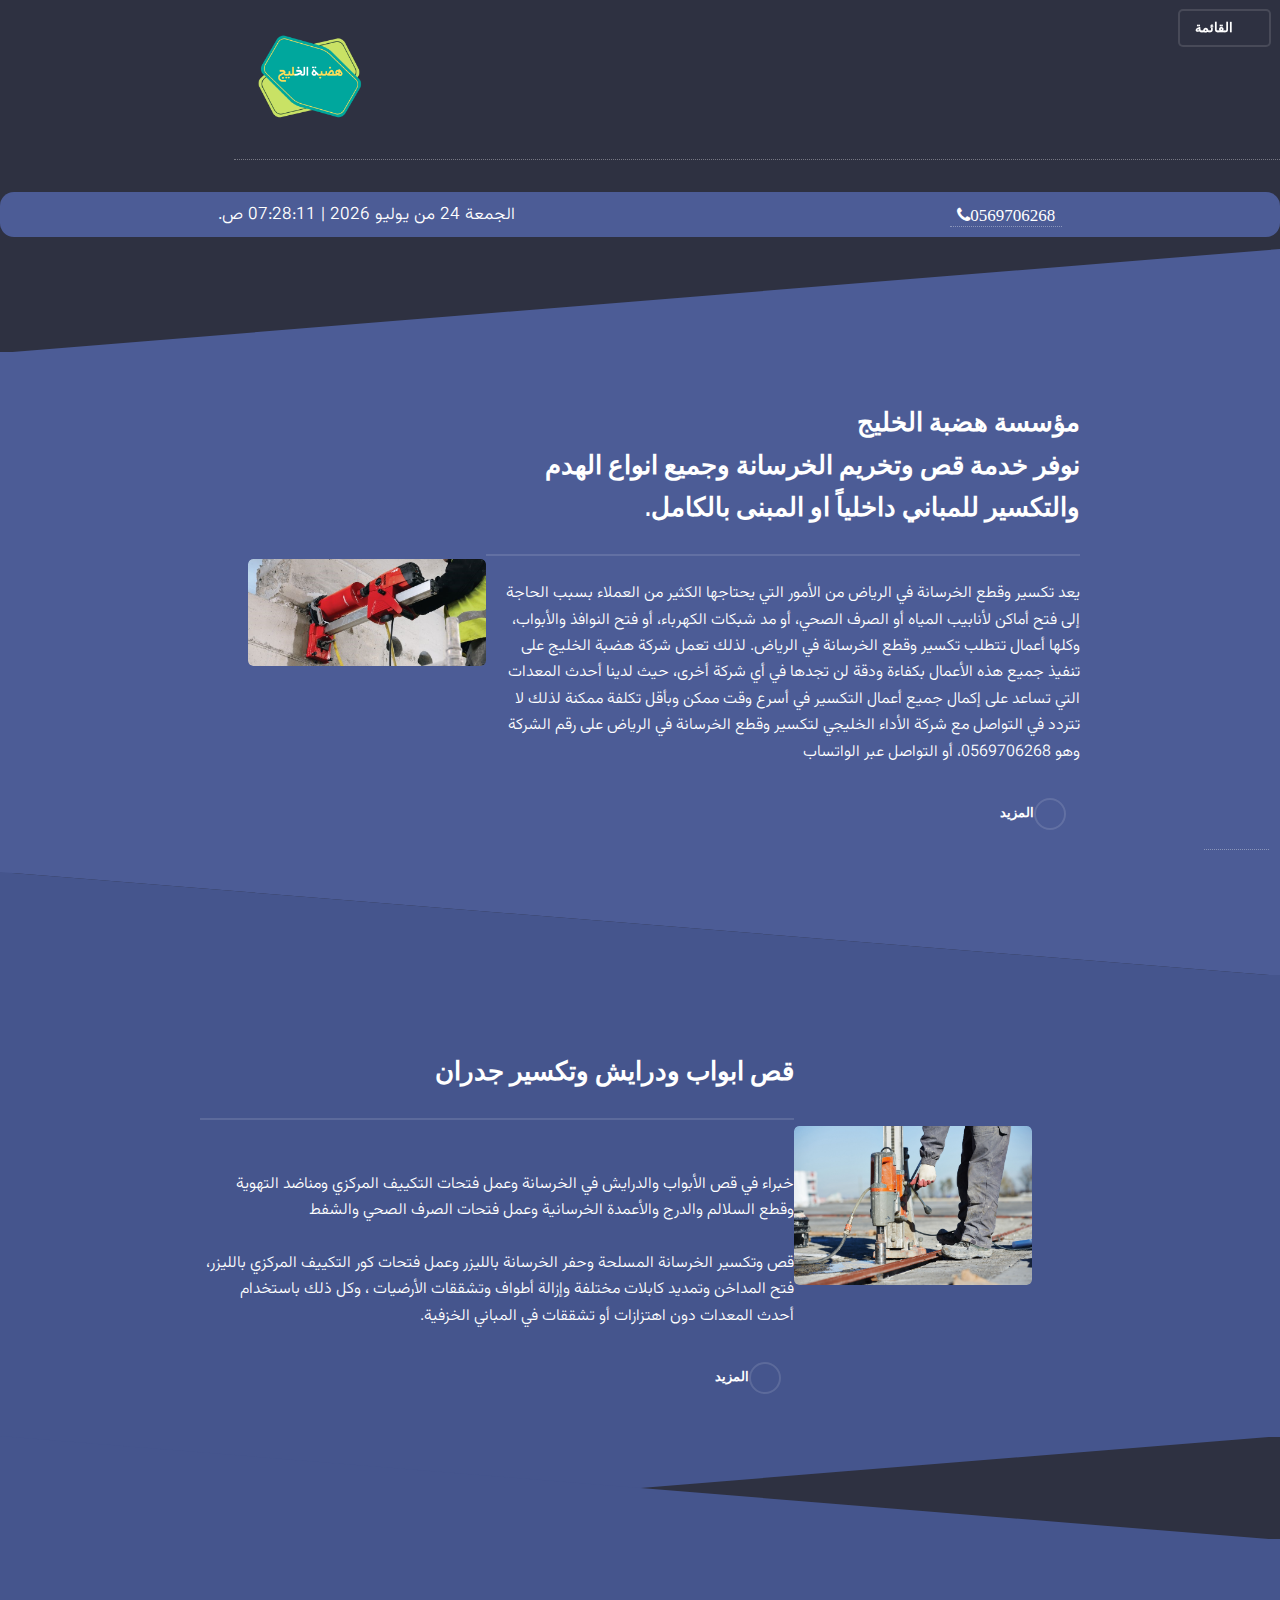
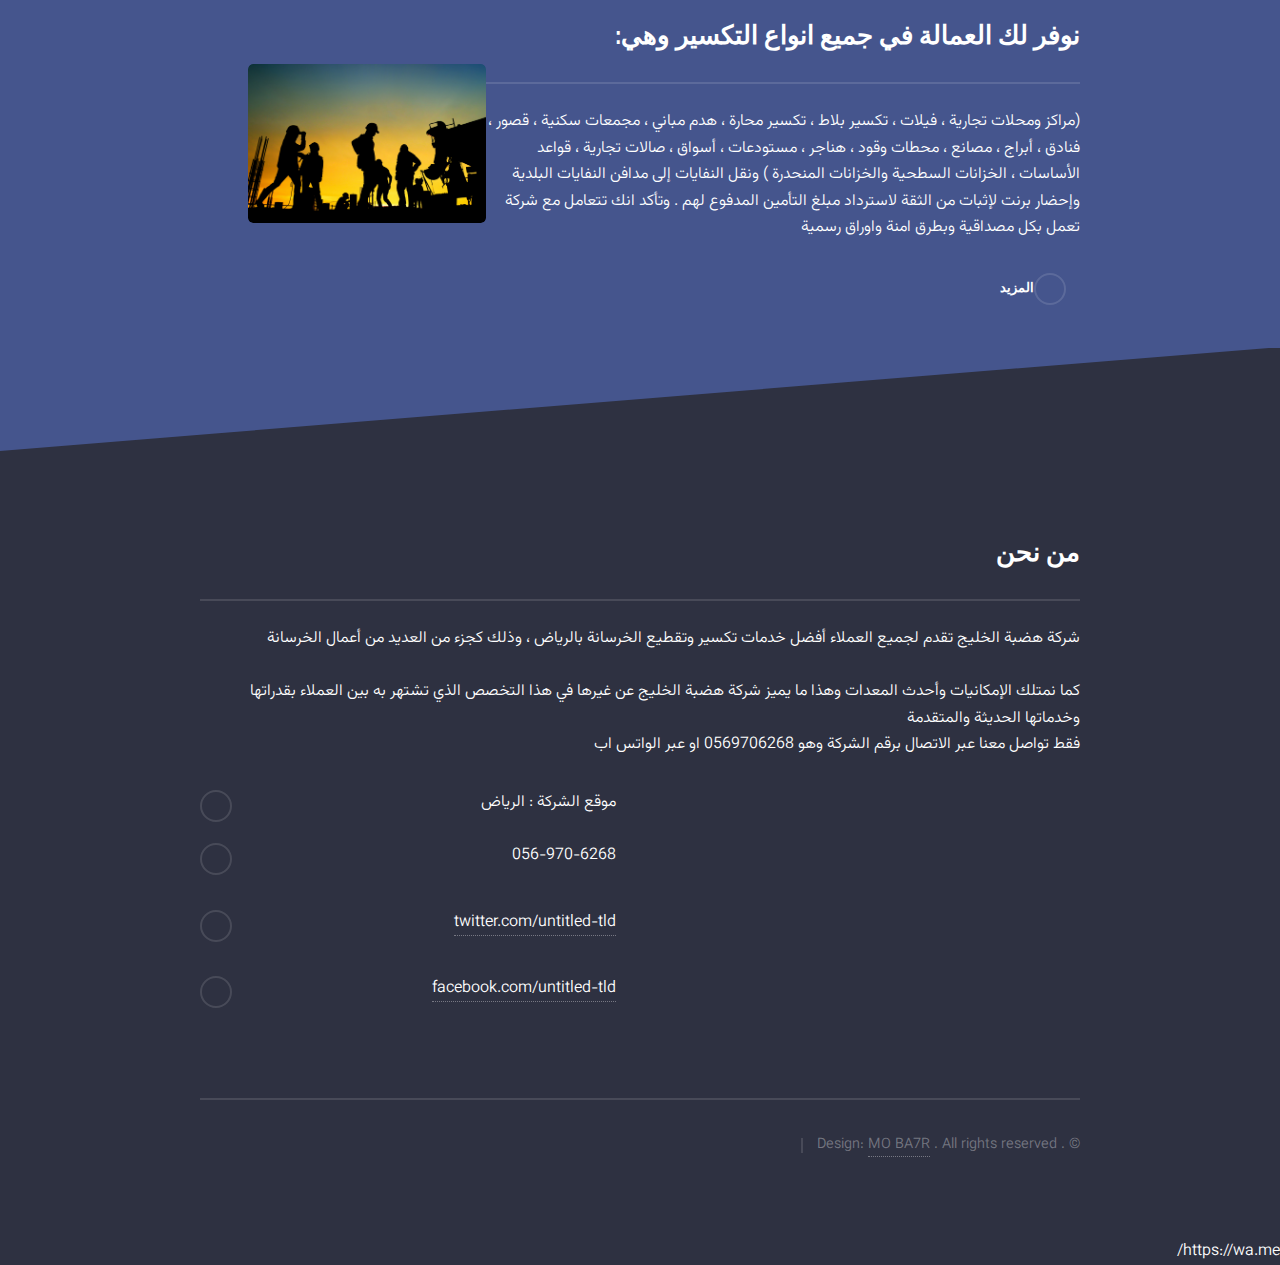
==== commit 3a3e106f: "Update index.html" ====
--- a/index.html
+++ b/index.html
@@ -200,8 +200,8 @@
 				width="65"></a></div>
 
 
-	<!-- whatsapp -->
-	<a href="https://wa.me/966569706268><img
+	<!-- whatsapp -->https://wa.me/<number>
+	<a href="https://wa.me/+966569706268><img
 			src="https://media.giphy.com/media/jU9PVpqUvR0aNc3nvX/giphy.gif"
 			style="bottom: 50px; display: block; right: 11px;  position: fixed; width: 65px;" width="80"></a>
 
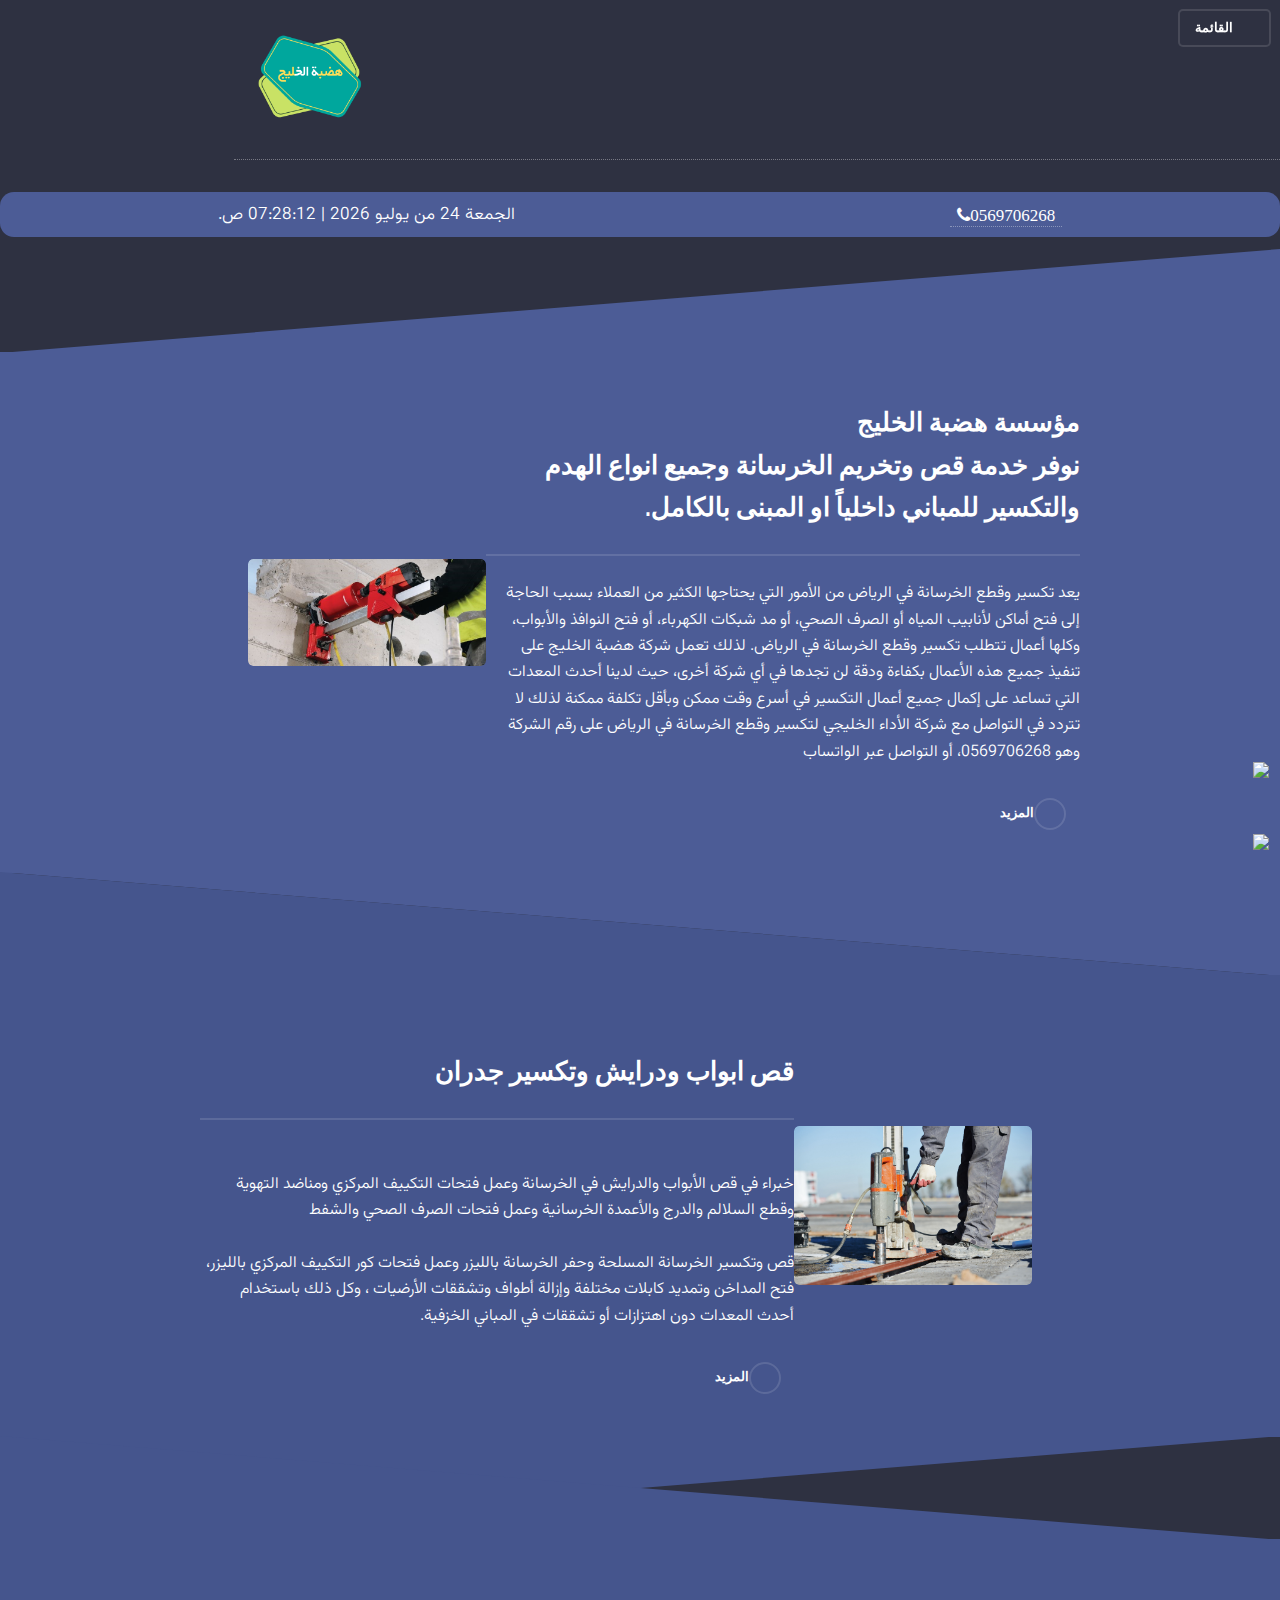
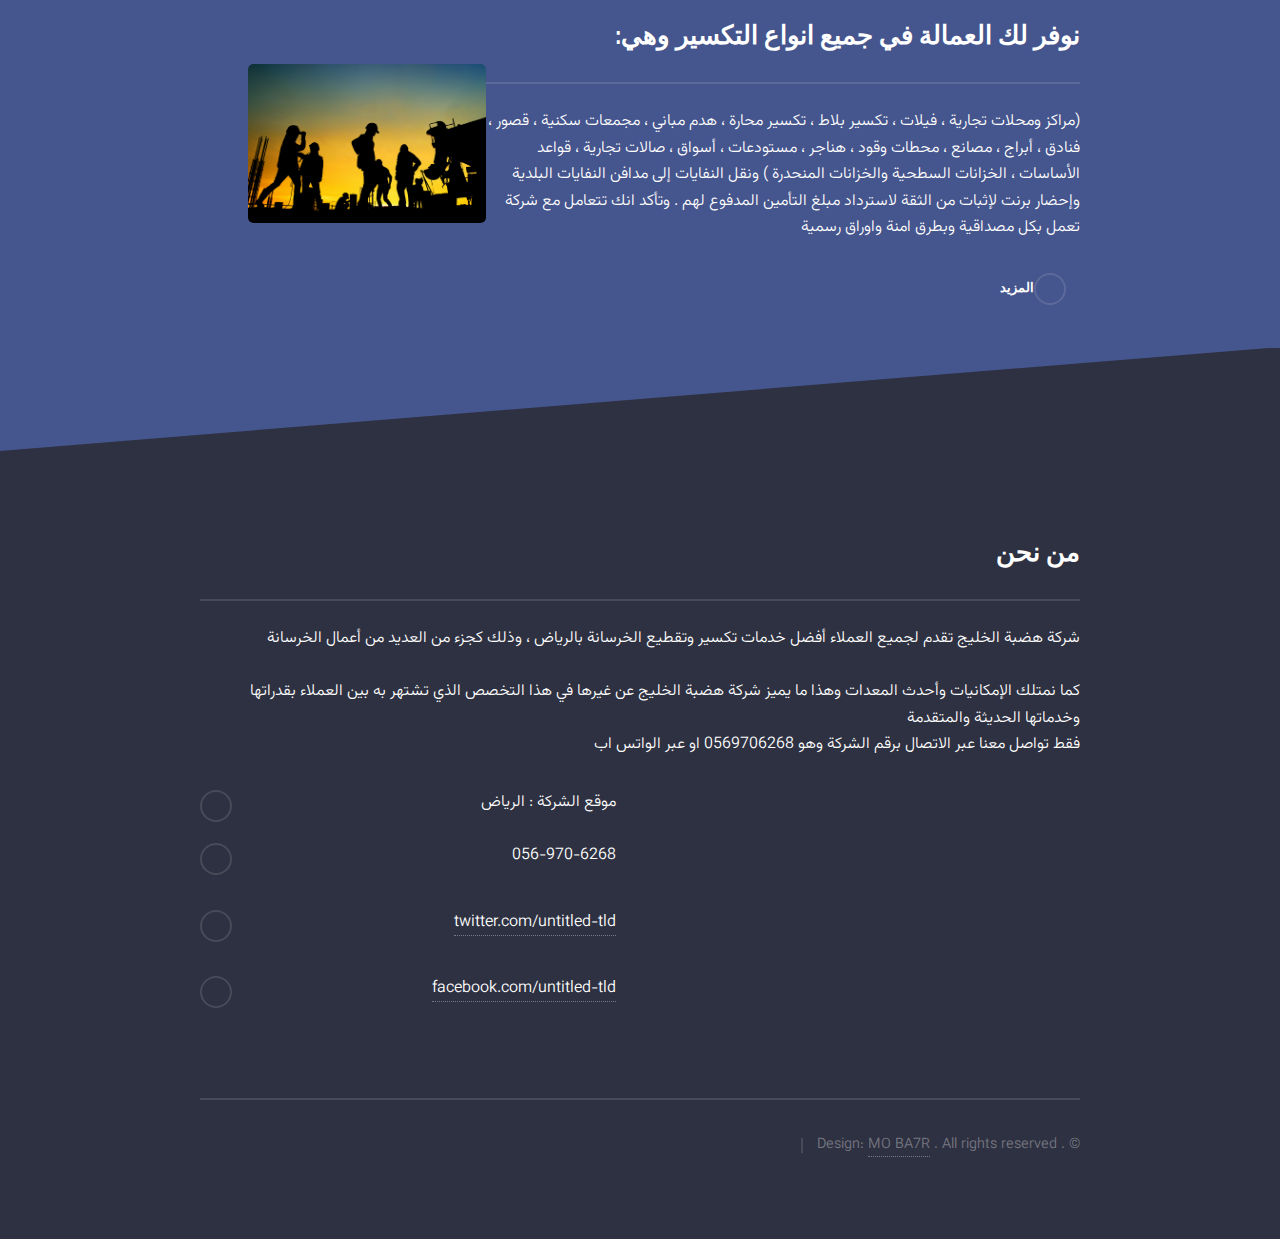
==== commit 51b01659: "Update index.html" ====
--- a/index.html
+++ b/index.html
@@ -190,21 +190,17 @@
 	</section>
 
 
-	<!-- icon -->
-
-
-	<!-- call -->
-	<div id="fadeshow1"><a href="tel:+966569706268"><img
-				src="https://1.bp.blogspot.com/-KGVFxC2yIYM/YDwk4TW3MkI/AAAAAAAACqs/a_LDCVeUDwQ2__u9TLgjAqhbAUgu6DY-ACLcBGAsYHQ/s160/%25D8%25A7%25D8%25AA%25D8%25B5%25D8%25A7%25D9%2584%2B%25D8%25AD%25D9%2585%25D8%25B1%25D8%25A7%25D8%25A1%2B%25D9%2585%25D8%25AA%25D8%25AD%25D8%25B1%25D9%2583%25D8%25A9.gif"
-				style="bottom: 110px; display: block; margin-bottom: 12px; position: fixed; right: 11px; width: 65px;"
-				width="65"></a></div>
-
-
-	<!-- whatsapp -->https://wa.me/<number>
-	<a href="https://wa.me/+966569706268><img
-			src="https://media.giphy.com/media/jU9PVpqUvR0aNc3nvX/giphy.gif"
-			style="bottom: 50px; display: block; right: 11px;  position: fixed; width: 65px;" width="80"></a>
-
+    <!-- icon -->
+
+    <!-- call -->
+    <a href="tel:+966505397280"><img
+            src="https://1.bp.blogspot.com/-KGVFxC2yIYM/YDwk4TW3MkI/AAAAAAAACqs/a_LDCVeUDwQ2__u9TLgjAqhbAUgu6DY-ACLcBGAsYHQ/s160/%25D8%25A7%25D8%25AA%25D8%25B5%25D8%25A7%25D9%2584%2B%25D8%25AD%25D9%2585%25D8%25B1%25D8%25A7%25D8%25A1%2B%25D9%2585%25D8%25AA%25D8%25AD%25D8%25B1%25D9%2583%25D8%25A9.gif"
+            style="bottom: 110px; display: block; margin-bottom: 12px; position: fixed; right: 11px; width: 65px;"
+            width="65"></a>
+    <!-- whatsapp -->
+    <a href="https://wa.me/966505397280">
+        <img src="https://media.giphy.com/media/jU9PVpqUvR0aNc3nvX/giphy.gif"
+            style="bottom: 50px; display: block; right: 11px;  position: fixed; width: 65px;" width="80"></a>
 
 	</div>
 
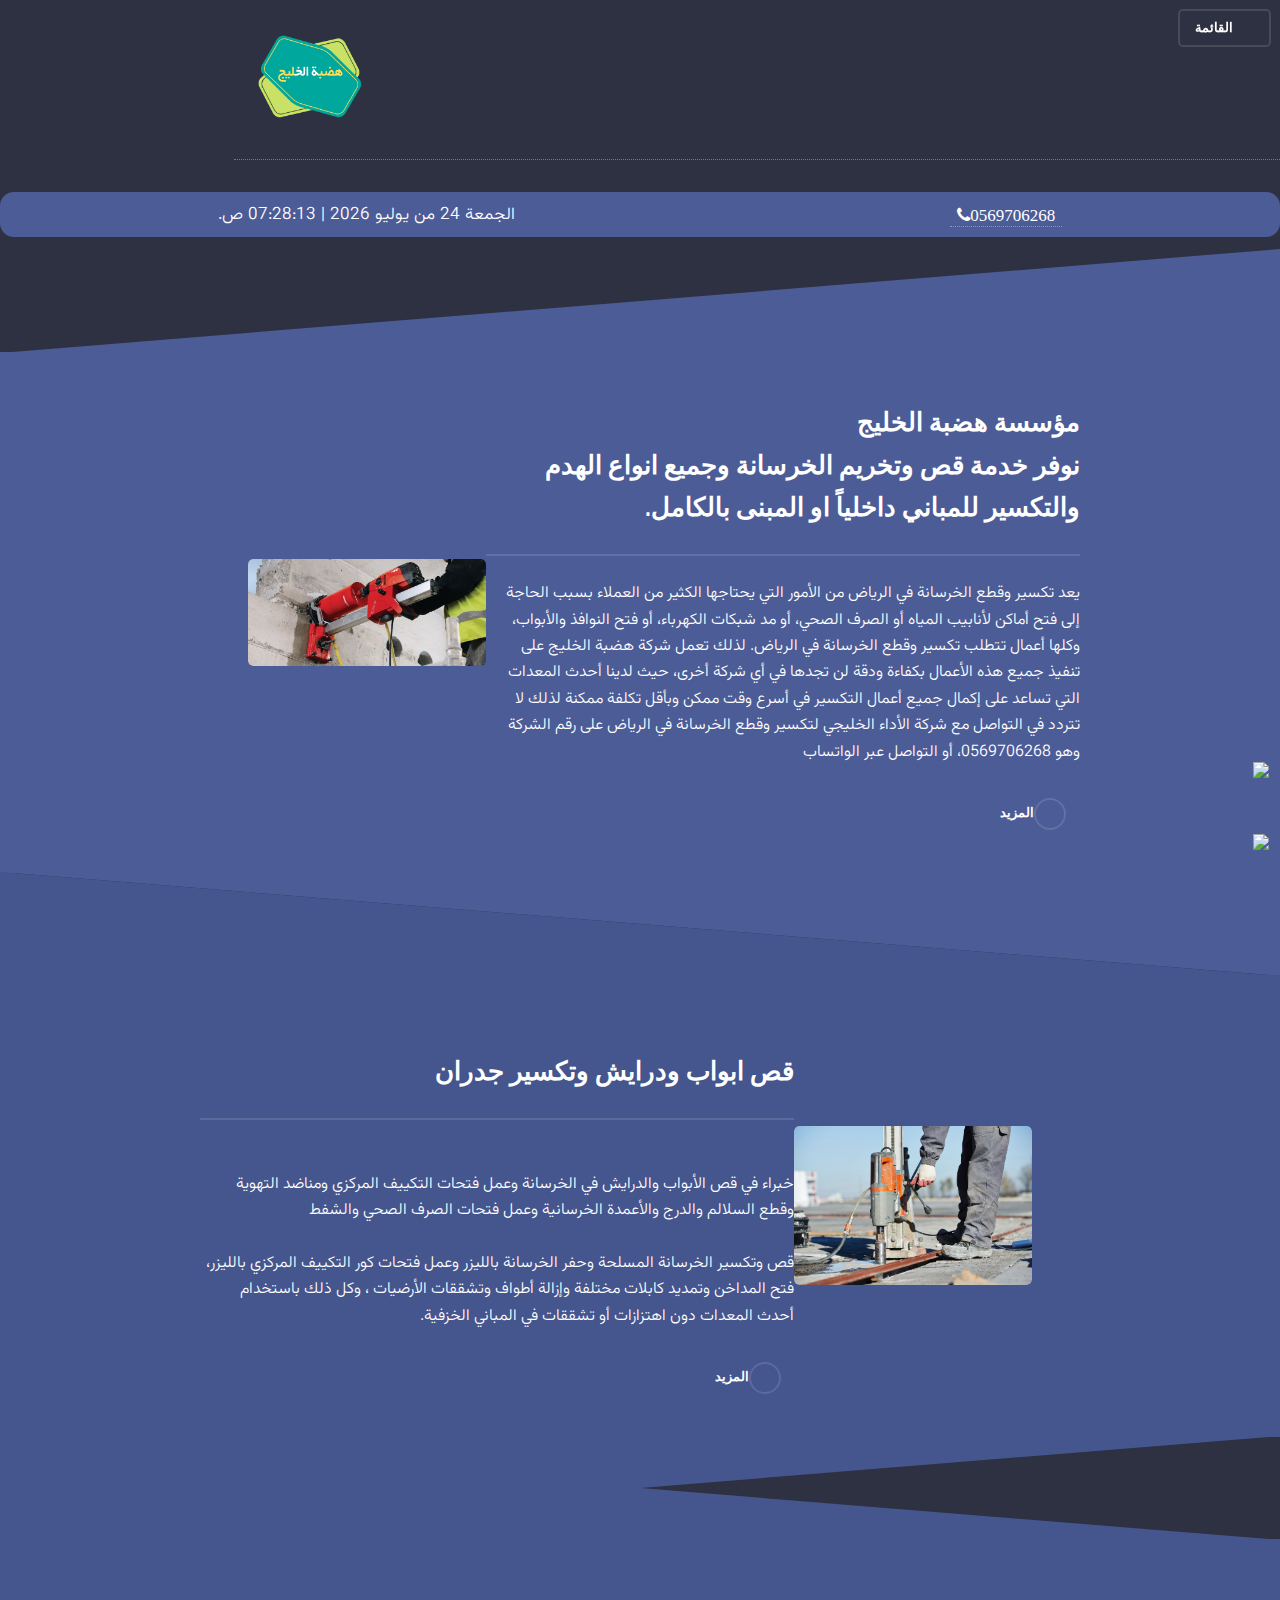
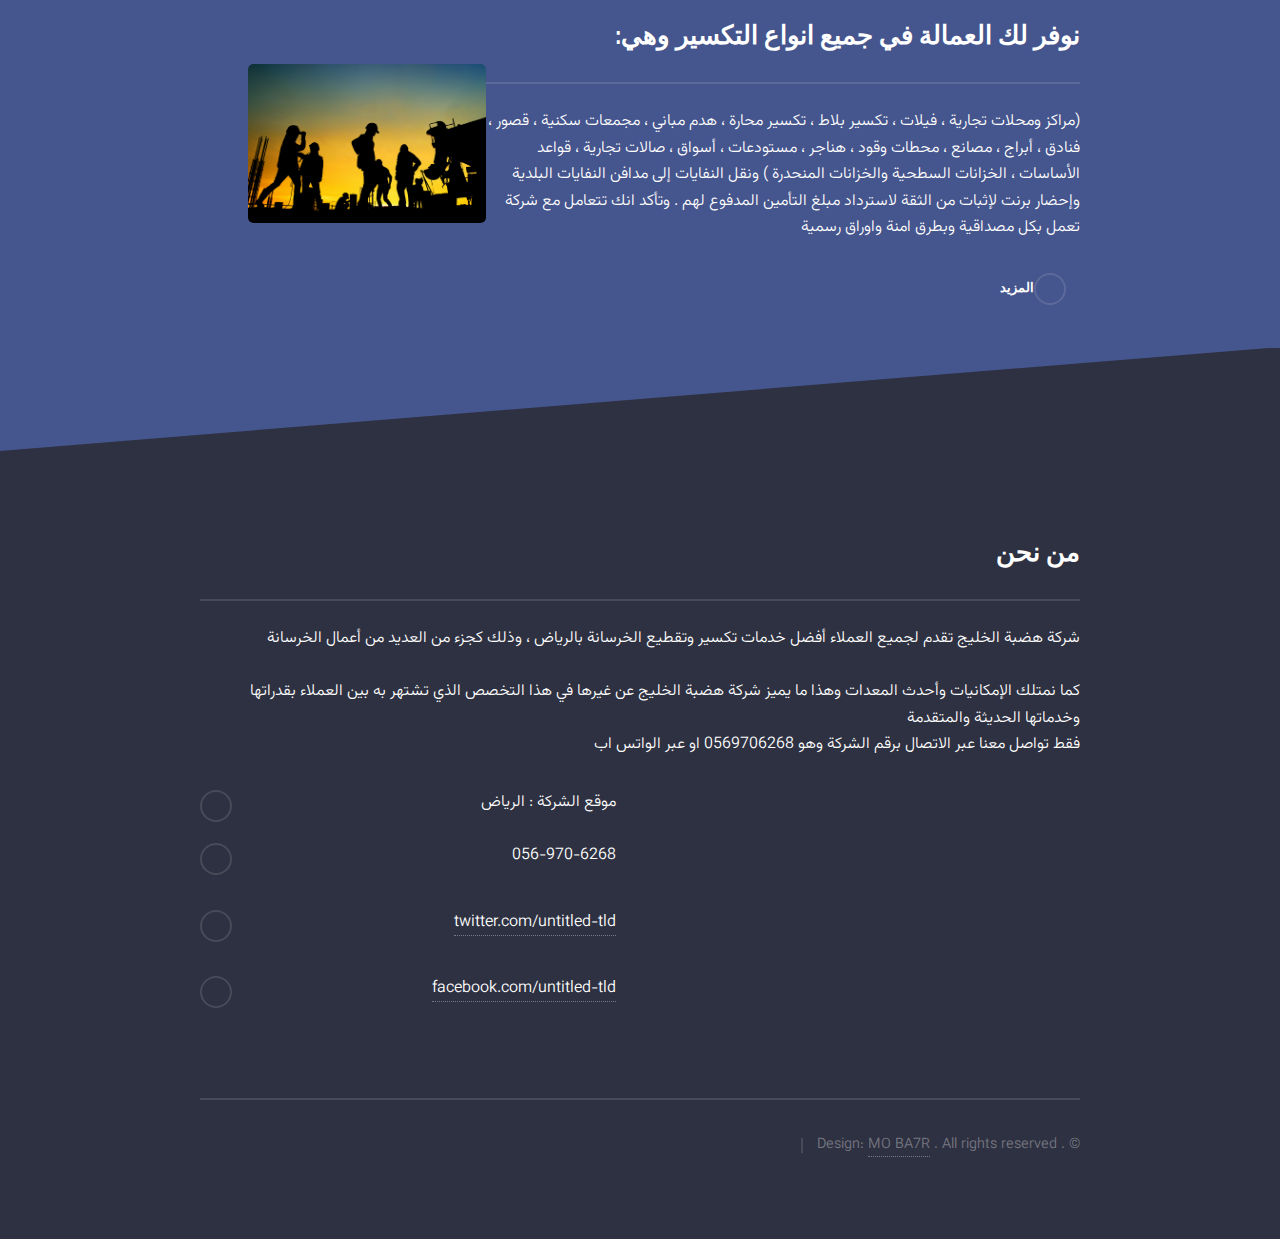
==== commit 8e12abe1: "Update index.html" ====
--- a/index.html
+++ b/index.html
@@ -24,6 +24,7 @@
 	<link rel="preconnect" href="https://fonts.gstatic.com" crossorigin>
 	<link href="https://fonts.googleapis.com/css2?family=Vazirmatn:wght@500&display=swap" rel="stylesheet">
 	<link rel="stylesheet" href="https://maxcdn.bootstrapcdn.com/font-awesome/4.4.0/css/font-awesome.min.css">
+	<link rel="stylesheet" href="https://hadbetalkhalij.com/css/main.css">
 </head>
 
 <body class="is-preload">
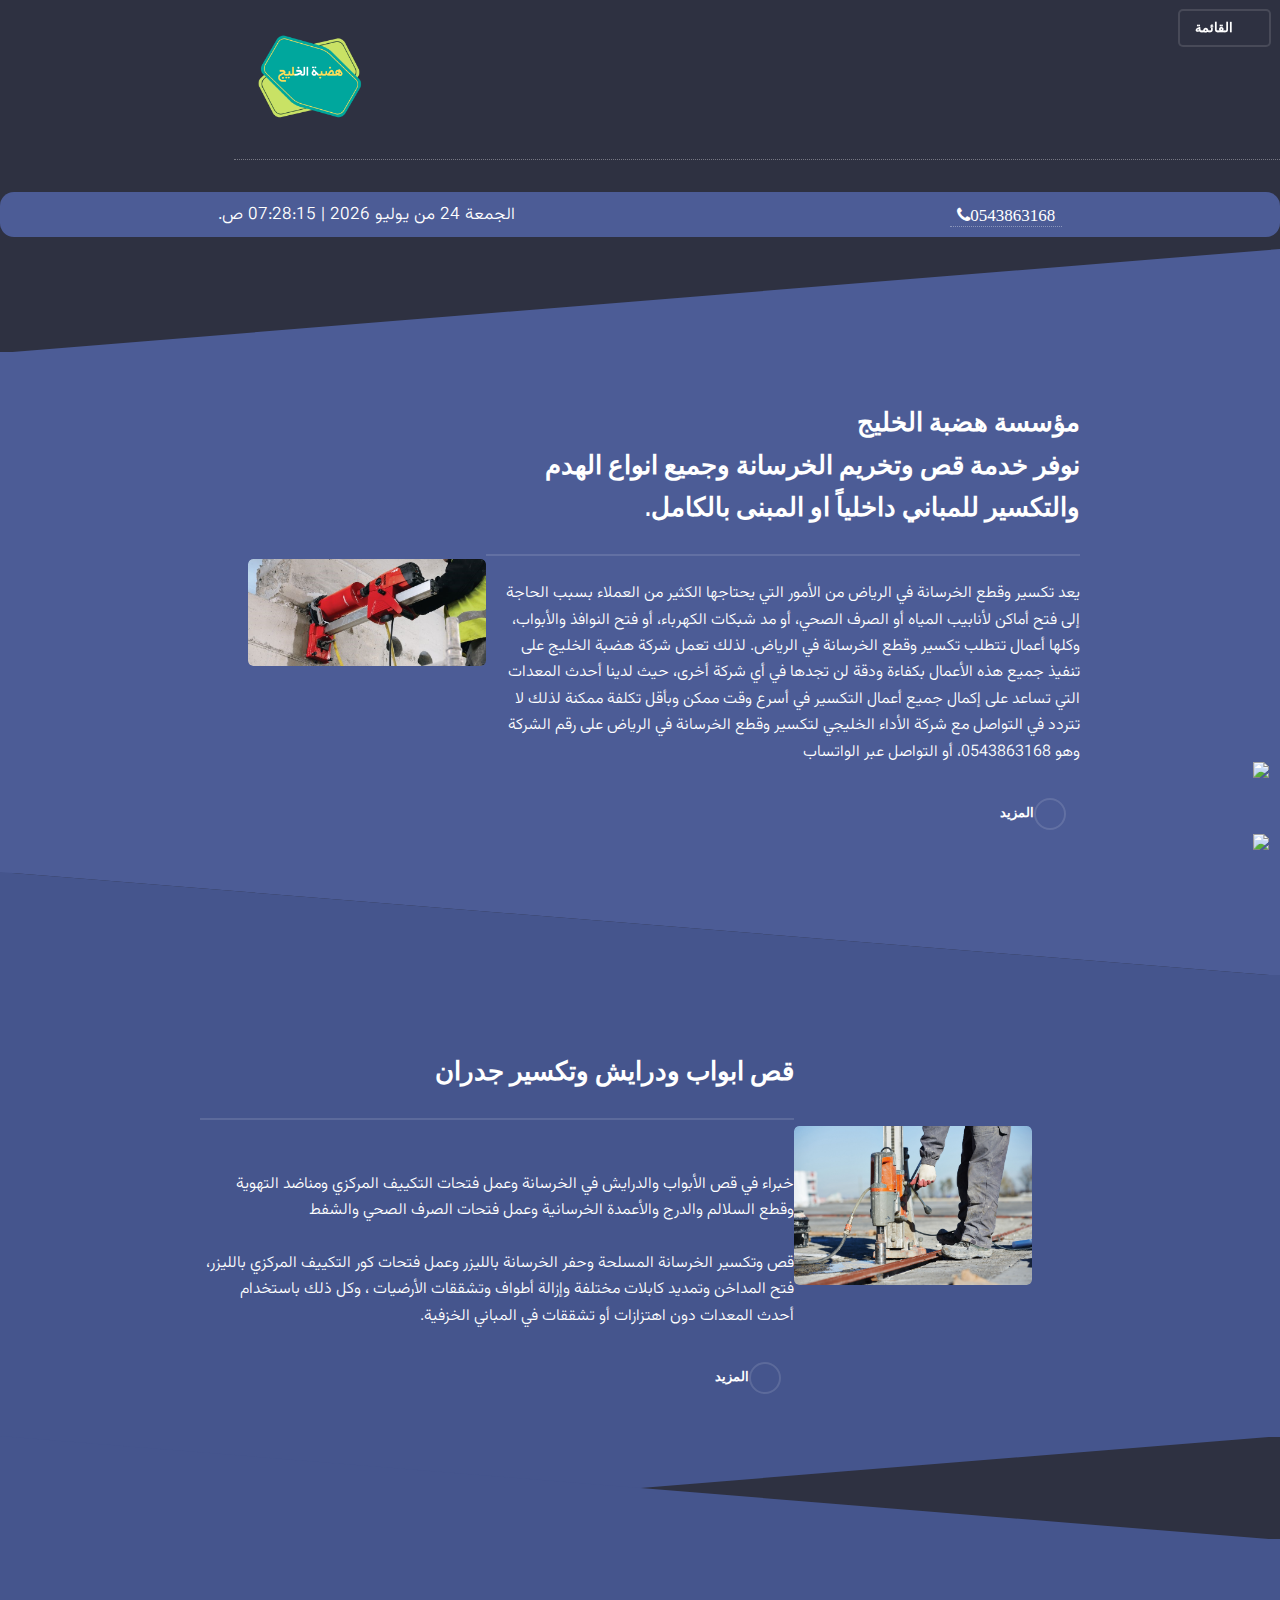
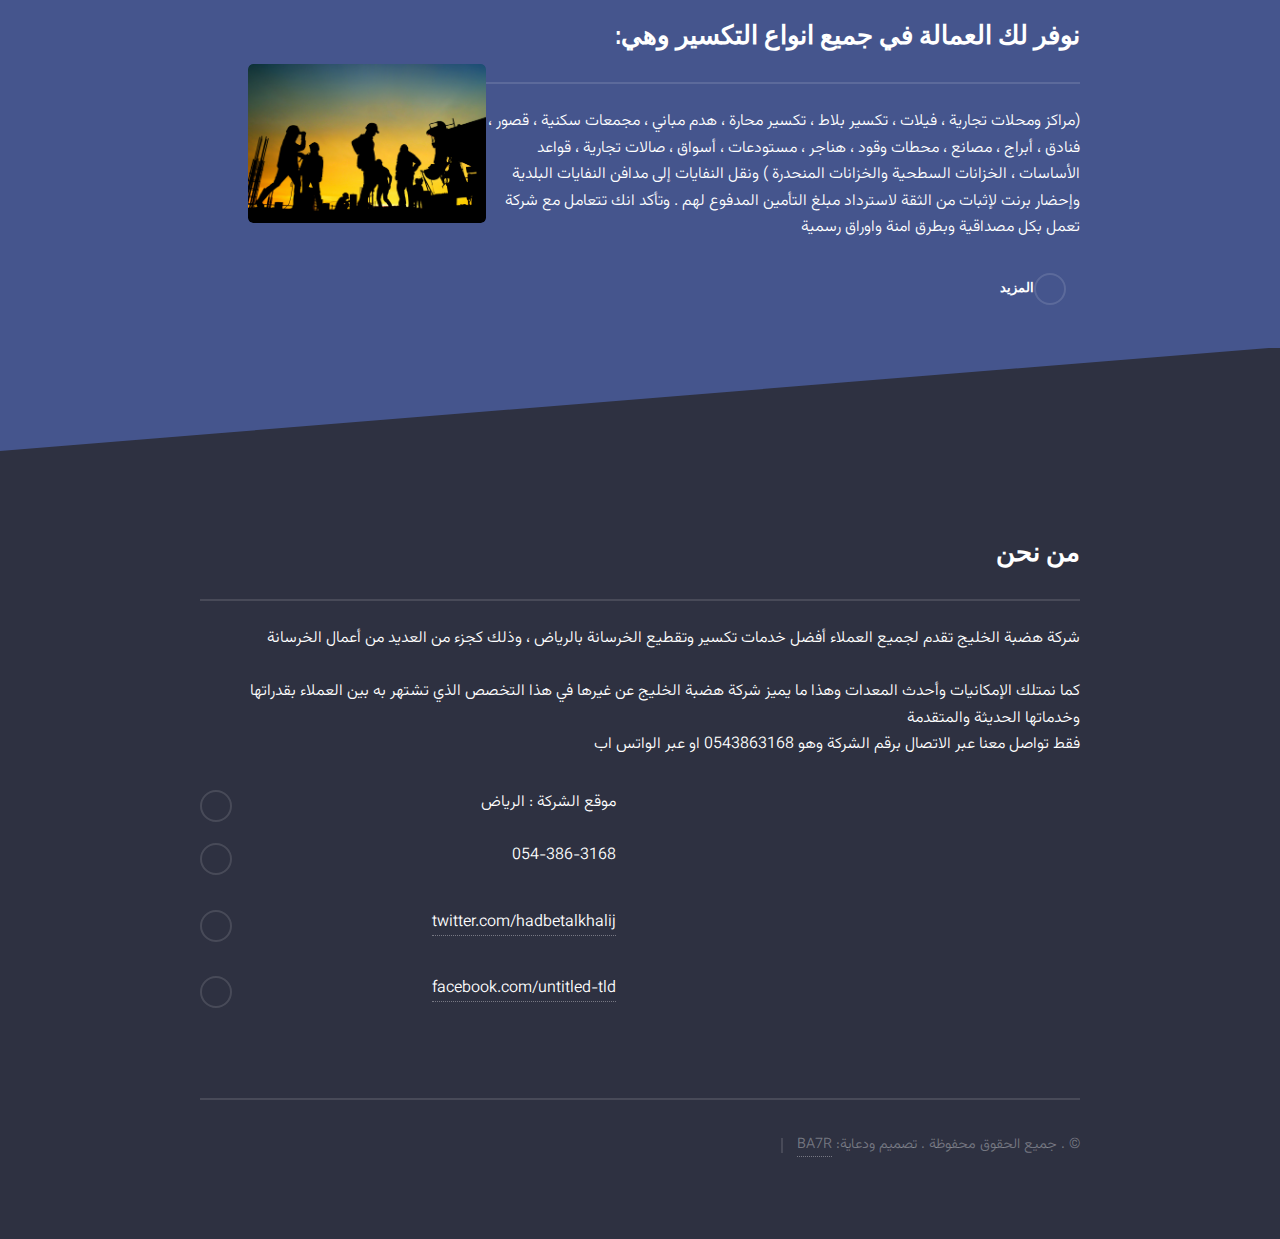
==== commit 99d6875a: "Update index.html" ====
--- a/index.html
+++ b/index.html
@@ -2,9 +2,9 @@
 <html>
 
 <head>
-	<title>تخريم تكسير قص الخرسانة بالرياض 0569706268 اتصل الان | هضبة الخليج | فتحات كور الرياض جميع اعمال الهدم
+	<title>تخريم تكسير قص الخرسانة بالرياض 0543863168 اتصل الان | هضبة الخليج | فتحات كور الرياض جميع اعمال الهدم
 		والتكسير </title>
-	<title>تخريم تكسير قص الخرسانة بالرياض 0569706268 اتصل الان | هضبة الخليج | فتحات كور الرياض جميع اعمال الهدم
+	<title>تخريم تكسير قص الخرسانة بالرياض 0543863168 اتصل الان | هضبة الخليج | فتحات كور الرياض جميع اعمال الهدم
 		والتكسير </title>
 	<meta charset="ar_AR" />
 	<meta http-equiv="Content-Type" content="text/html;charset=UTF-8">
@@ -72,8 +72,8 @@
 
 			<div class="br">
 				<!-- <div><script> document.write(new Date().toLocaleDateString()); </script></div> -->
-				<div> <a href="tel:+966569706268">
-						<div class="fa fa-phone" style="font-size: 17px;">0569706268</div>
+				<div> <a href="tel:+966543863168">
+						<div class="fa fa-phone" style="font-size: 17px;">0543863168</div>
 					</a> </div>
 				<div class="clock" id="clock">Loading...</div>
 				<script
@@ -104,7 +104,7 @@
 						المعدات التي تساعد على إكمال جميع أعمال التكسير في أسرع وقت ممكن وبأقل تكلفة ممكنة
 
 						لذلك لا تتردد في التواصل مع شركة الأداء الخليجي لتكسير وقطع الخرسانة في الرياض على رقم
-						الشركة وهو 0569706268، أو التواصل عبر الواتساب</p>
+						الشركة وهو 0543863168، أو التواصل عبر الواتساب</p>
 					<a href="kharsana.html" class="special">المزيد</a>
 				</div>
 			</div>
@@ -152,7 +152,7 @@
 
 
 	</section>
-	
+
 
 	<!-- Footer -->
 	<section id="footer">
@@ -165,7 +165,7 @@
 				<br> <br>
 				كما نمتلك الإمكانيات وأحدث المعدات وهذا ما يميز شركة هضبة الخليج عن غيرها في هذا التخصص الذي
 				تشتهر به بين العملاء بقدراتها وخدماتها الحديثة والمتقدمة <br>
-				فقط تواصل معنا عبر الاتصال برقم الشركة وهو 0569706268 او عبر الواتس اب
+				فقط تواصل معنا عبر الاتصال برقم الشركة وهو 0543863168 او عبر الواتس اب
 			</p>
 			<form method="post" action="#">
 
@@ -175,33 +175,34 @@
 					موقع الشركة : الرياض <br> <br>
 
 				</li>
-				<a href="tel:+966569706268">
-					<li class="icon solid fa-phone">056-970-6268</li>
+				<a href="tel:+966543863168">
+					<li class="icon solid fa-phone">054-386-3168</li>
 				</a>
 
-				<li class="icon brands fa-twitter"><a href="#">twitter.com/untitled-tld</a></li>
+				<li class="icon brands fa-twitter"><a
+						href="https://twitter.com/hadbetalkhalij">twitter.com/hadbetalkhalij</a></li>
 				<li class="icon brands fa-facebook-f"><a href="#">facebook.com/untitled-tld</a></li>
 
 			</ul>
 			<ul class="copyright">
-				<li>&copy; . All rights reserved .</li>
-				<li>Design: <a href="http:/facebook.com/mo-ba7r">MO BA7R</a></li>
+				<li>&copy; . جميع الحقوق محفوظة .</li>
+				<li>تصميم ودعاية: <a href="https://wa.me/201272051735">BA7R</a></li>
 			</ul>
 		</div>
 	</section>
 
 
-    <!-- icon -->
-
-    <!-- call -->
-    <a href="tel:+966505397280"><img
-            src="https://1.bp.blogspot.com/-KGVFxC2yIYM/YDwk4TW3MkI/AAAAAAAACqs/a_LDCVeUDwQ2__u9TLgjAqhbAUgu6DY-ACLcBGAsYHQ/s160/%25D8%25A7%25D8%25AA%25D8%25B5%25D8%25A7%25D9%2584%2B%25D8%25AD%25D9%2585%25D8%25B1%25D8%25A7%25D8%25A1%2B%25D9%2585%25D8%25AA%25D8%25AD%25D8%25B1%25D9%2583%25D8%25A9.gif"
-            style="bottom: 110px; display: block; margin-bottom: 12px; position: fixed; right: 11px; width: 65px;"
-            width="65"></a>
-    <!-- whatsapp -->
-    <a href="https://wa.me/966505397280">
-        <img src="https://media.giphy.com/media/jU9PVpqUvR0aNc3nvX/giphy.gif"
-            style="bottom: 50px; display: block; right: 11px;  position: fixed; width: 65px;" width="80"></a>
+	<!-- icon -->
+
+	<!-- call -->
+	<a href="tel:+966543863168"><img
+			src="https://1.bp.blogspot.com/-KGVFxC2yIYM/YDwk4TW3MkI/AAAAAAAACqs/a_LDCVeUDwQ2__u9TLgjAqhbAUgu6DY-ACLcBGAsYHQ/s160/%25D8%25A7%25D8%25AA%25D8%25B5%25D8%25A7%25D9%2584%2B%25D8%25AD%25D9%2585%25D8%25B1%25D8%25A7%25D8%25A1%2B%25D9%2585%25D8%25AA%25D8%25AD%25D8%25B1%25D9%2583%25D8%25A9.gif"
+			style="bottom: 110px; display: block; margin-bottom: 12px; position: fixed; right: 11px; width: 65px;"
+			width="65"></a>
+	<!-- whatsapp -->
+	<a href="https://wa.me/966543863168">
+		<img src="https://media.giphy.com/media/jU9PVpqUvR0aNc3nvX/giphy.gif"
+			style="bottom: 50px; display: block; right: 11px;  position: fixed; width: 65px;" width="80"></a>
 
 	</div>
 
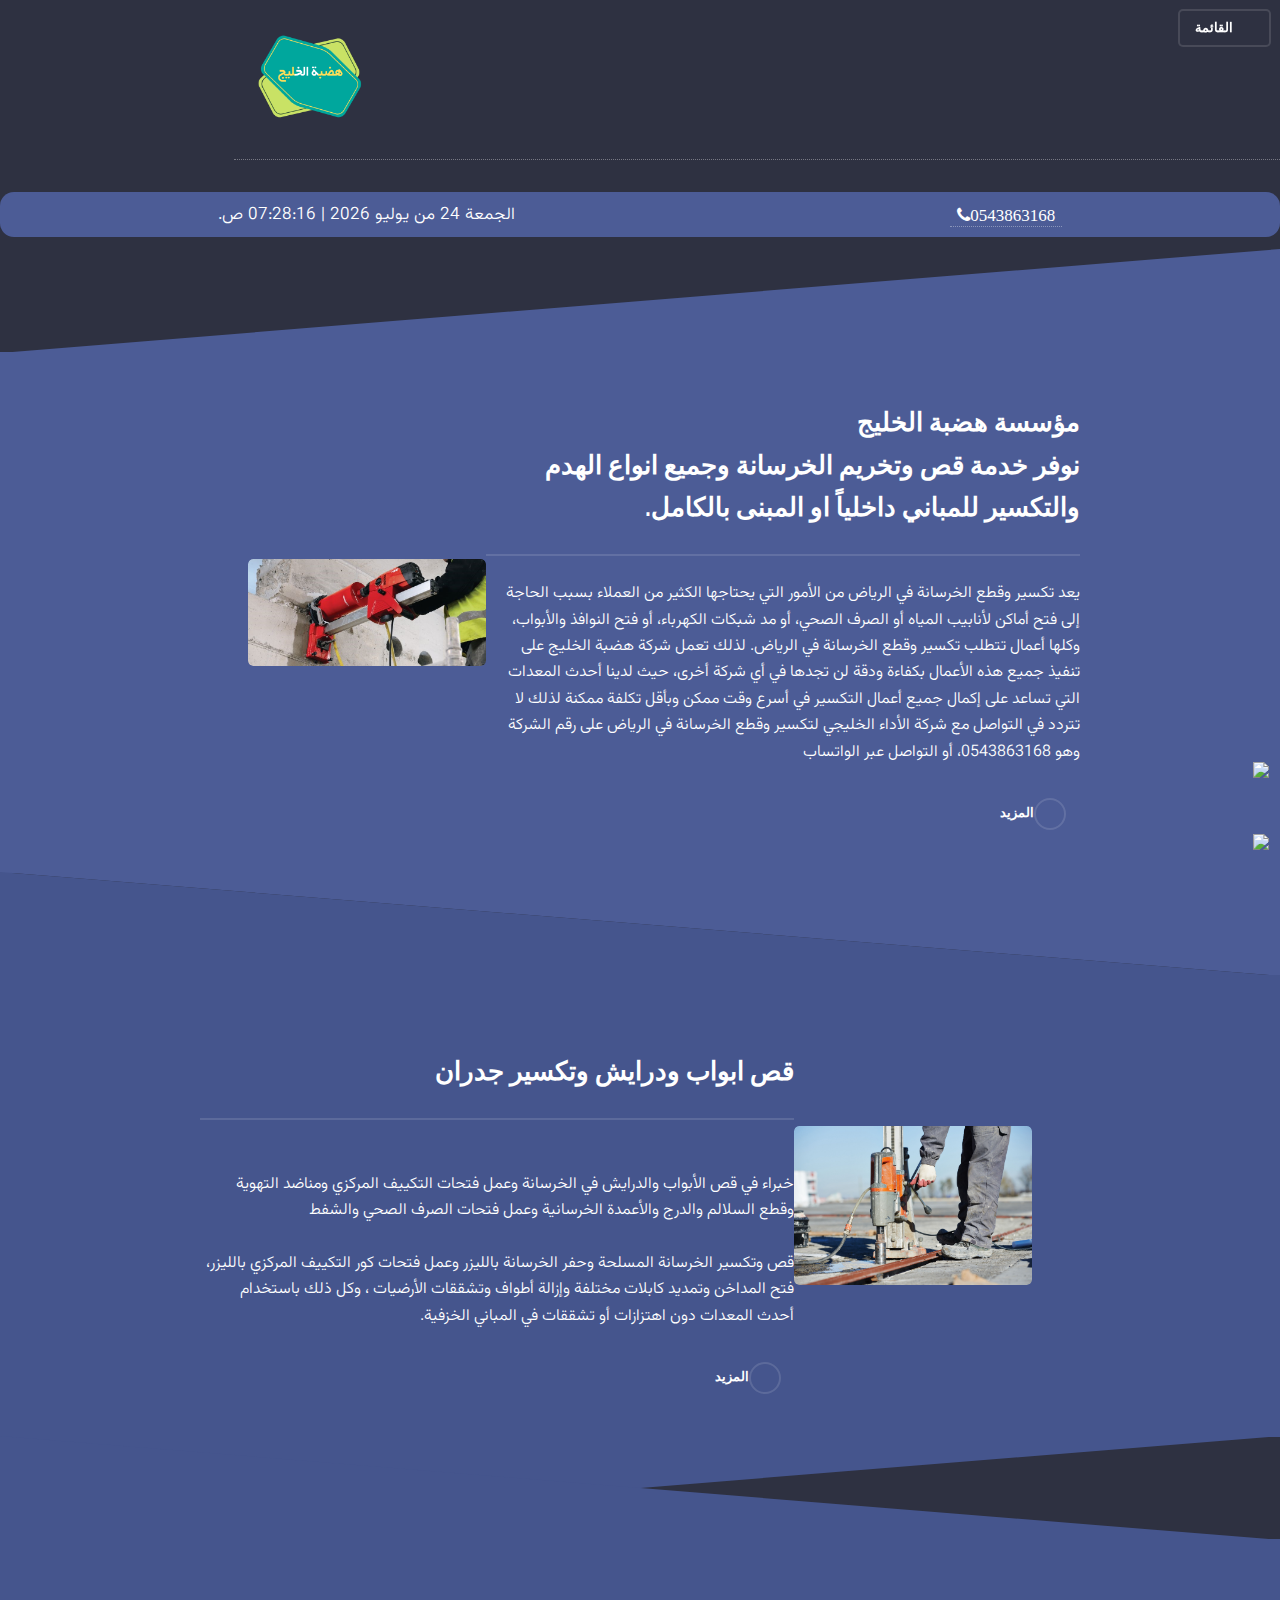
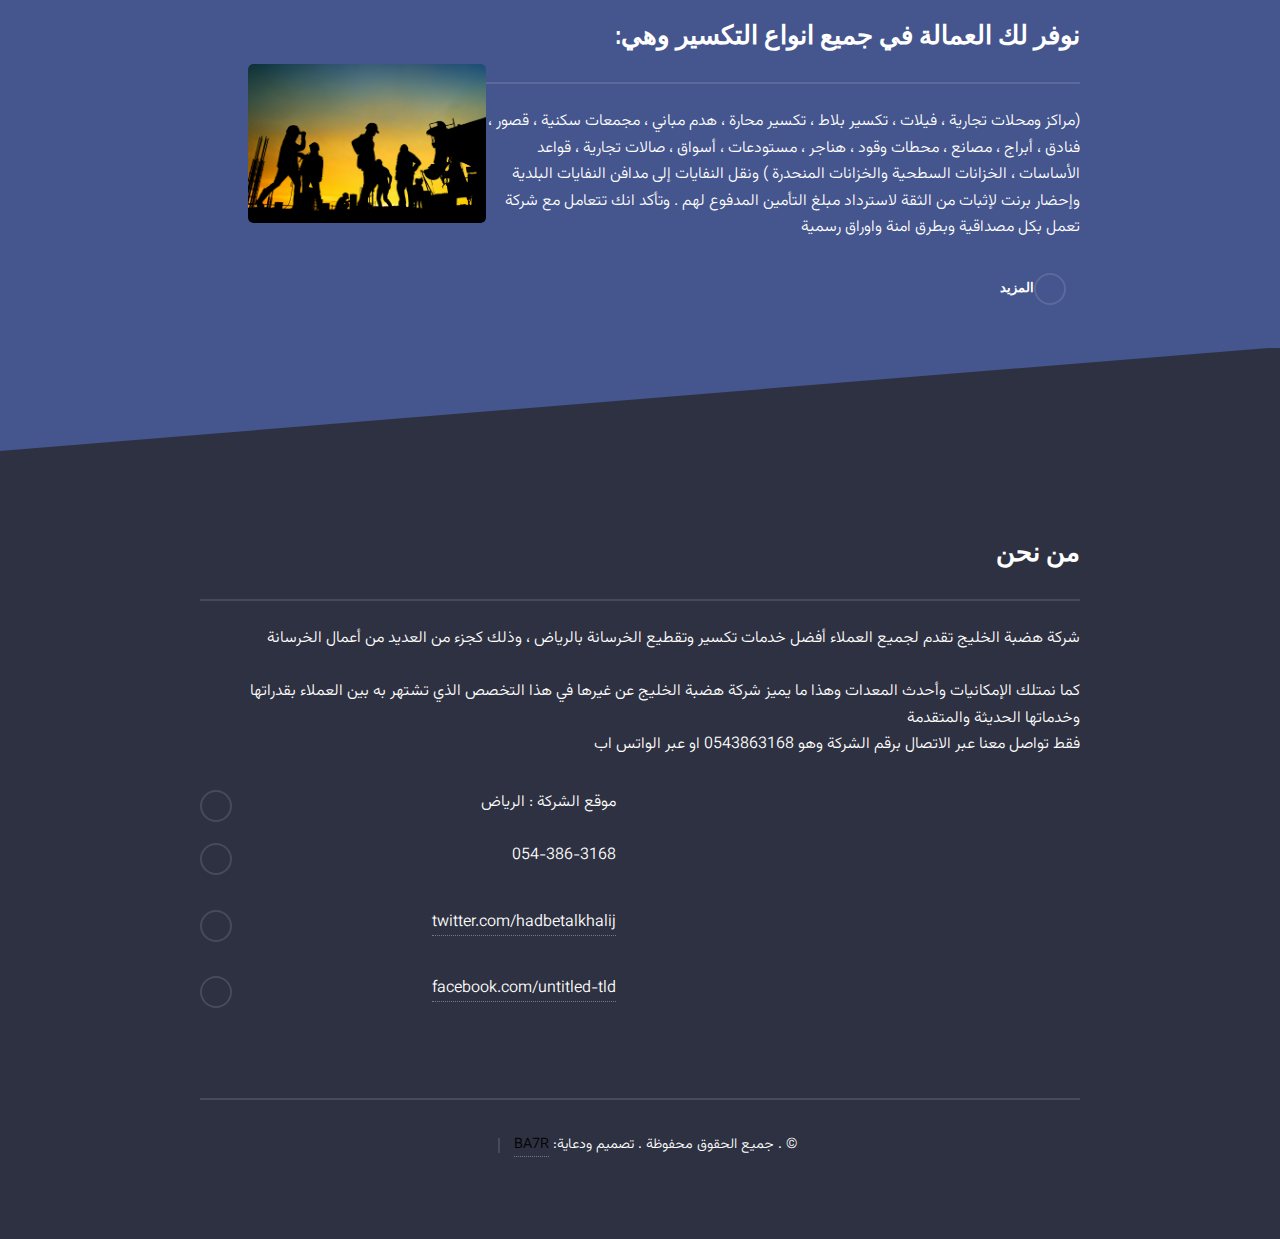
==== commit bc457c4b: "Update index.html" ====
--- a/index.html
+++ b/index.html
@@ -25,6 +25,7 @@
 	<link href="https://fonts.googleapis.com/css2?family=Vazirmatn:wght@500&display=swap" rel="stylesheet">
 	<link rel="stylesheet" href="https://maxcdn.bootstrapcdn.com/font-awesome/4.4.0/css/font-awesome.min.css">
 	<link rel="stylesheet" href="https://hadbetalkhalij.com/css/main.css">
+	<meta name="google-site-verification" content="5hyGOt22z7jpjg_rLqkZu-owzwAWzh9Oy5YDlYQgN6o" />
 </head>
 
 <body class="is-preload">
--- a/main.css
+++ b/main.css
@@ -4223,11 +4223,12 @@
 	margin: 4em 0 2em 0;
 	padding: 2em 0 0 0;
 	width: 100%;
+	text-align: center;
 }
 
 #footer .inner .copyright li {
 	border-left: solid 2px rgba(255, 255, 255, 0.125);
-	color: rgba(255, 255, 255, 0.35);
+	/* color: rgba(255, 255, 255, 0.35); */
 	display: inline-block;
 	font-size: 0.9em;
 	line-height: 1;
@@ -4244,6 +4245,7 @@
 
 #footer .inner .copyright li a {
 	color: inherit;
+	color: black;
 }
 
 @media screen and (max-width: 1280px) {
@@ -4286,6 +4288,7 @@
 
 	#footer .inner .copyright {
 		margin: 4em 0 2em 0;
+		text-align: center;
 	}
 
 }
@@ -4307,6 +4310,7 @@
 
 	#footer .inner .contact {
 		margin: 0 0 3em 0;
+		
 	}
 
 }
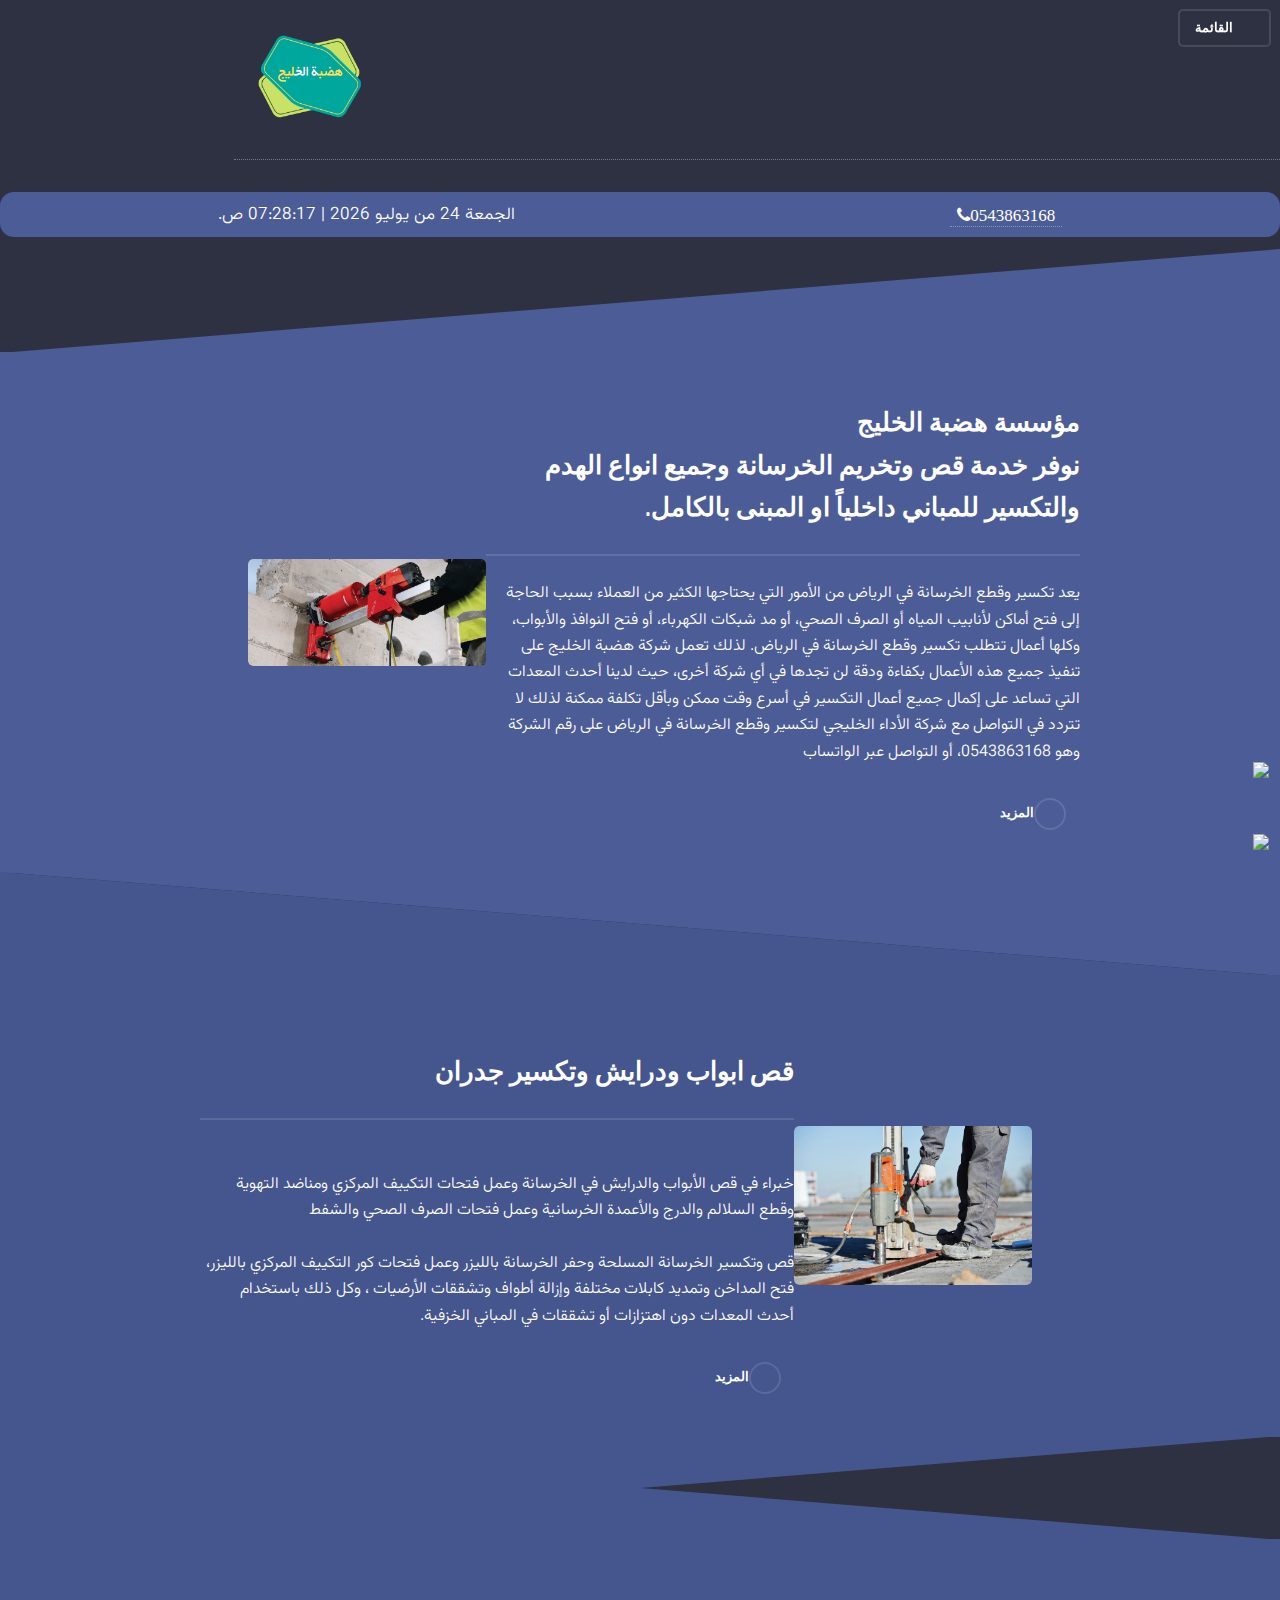
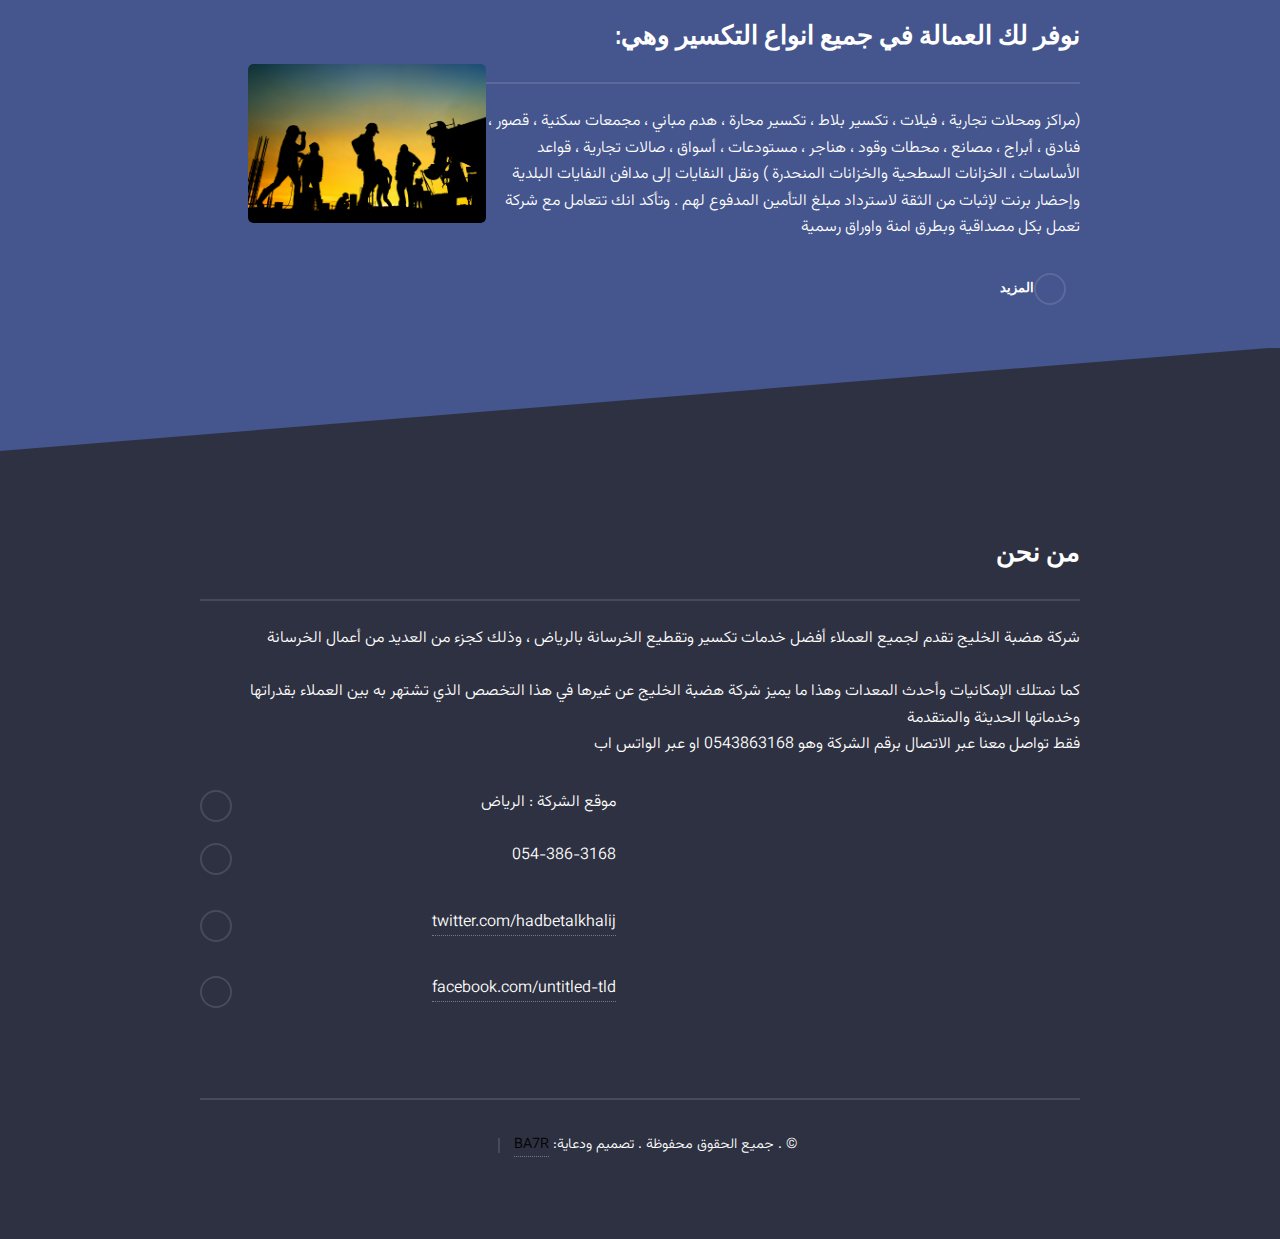
==== commit adc47348: "Update index.html" ====
--- a/index.html
+++ b/index.html
@@ -26,6 +26,16 @@
 	<link rel="stylesheet" href="https://maxcdn.bootstrapcdn.com/font-awesome/4.4.0/css/font-awesome.min.css">
 	<link rel="stylesheet" href="https://hadbetalkhalij.com/css/main.css">
 	<meta name="google-site-verification" content="5hyGOt22z7jpjg_rLqkZu-owzwAWzh9Oy5YDlYQgN6o" />
+	<!-- Google tag (gtag.js) -->
+<script async src="https://www.googletagmanager.com/gtag/js?id=AW-11453036060">
+</script>
+<script>
+  window.dataLayer = window.dataLayer || [];
+  function gtag(){dataLayer.push(arguments);}
+  gtag('js', new Date());
+
+  gtag('config', 'AW-11453036060');
+</script>
 </head>
 
 <body class="is-preload">
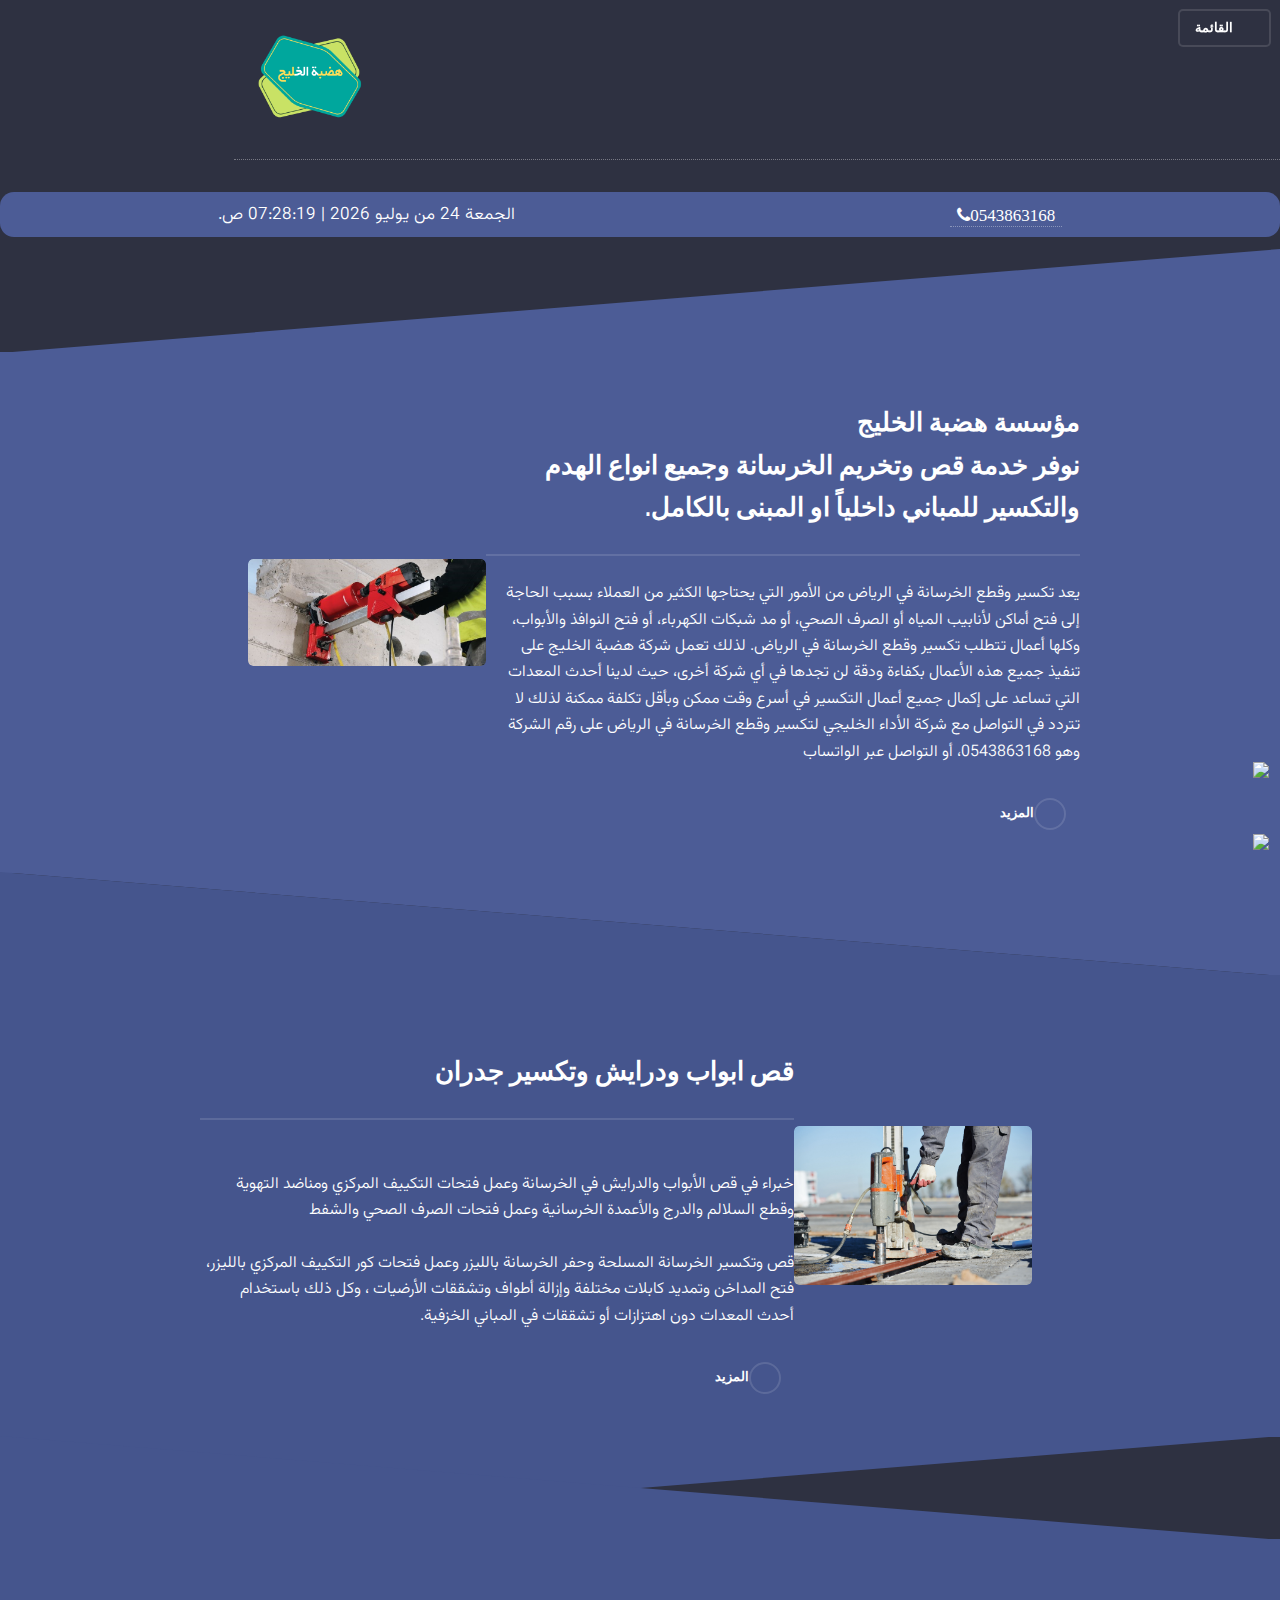
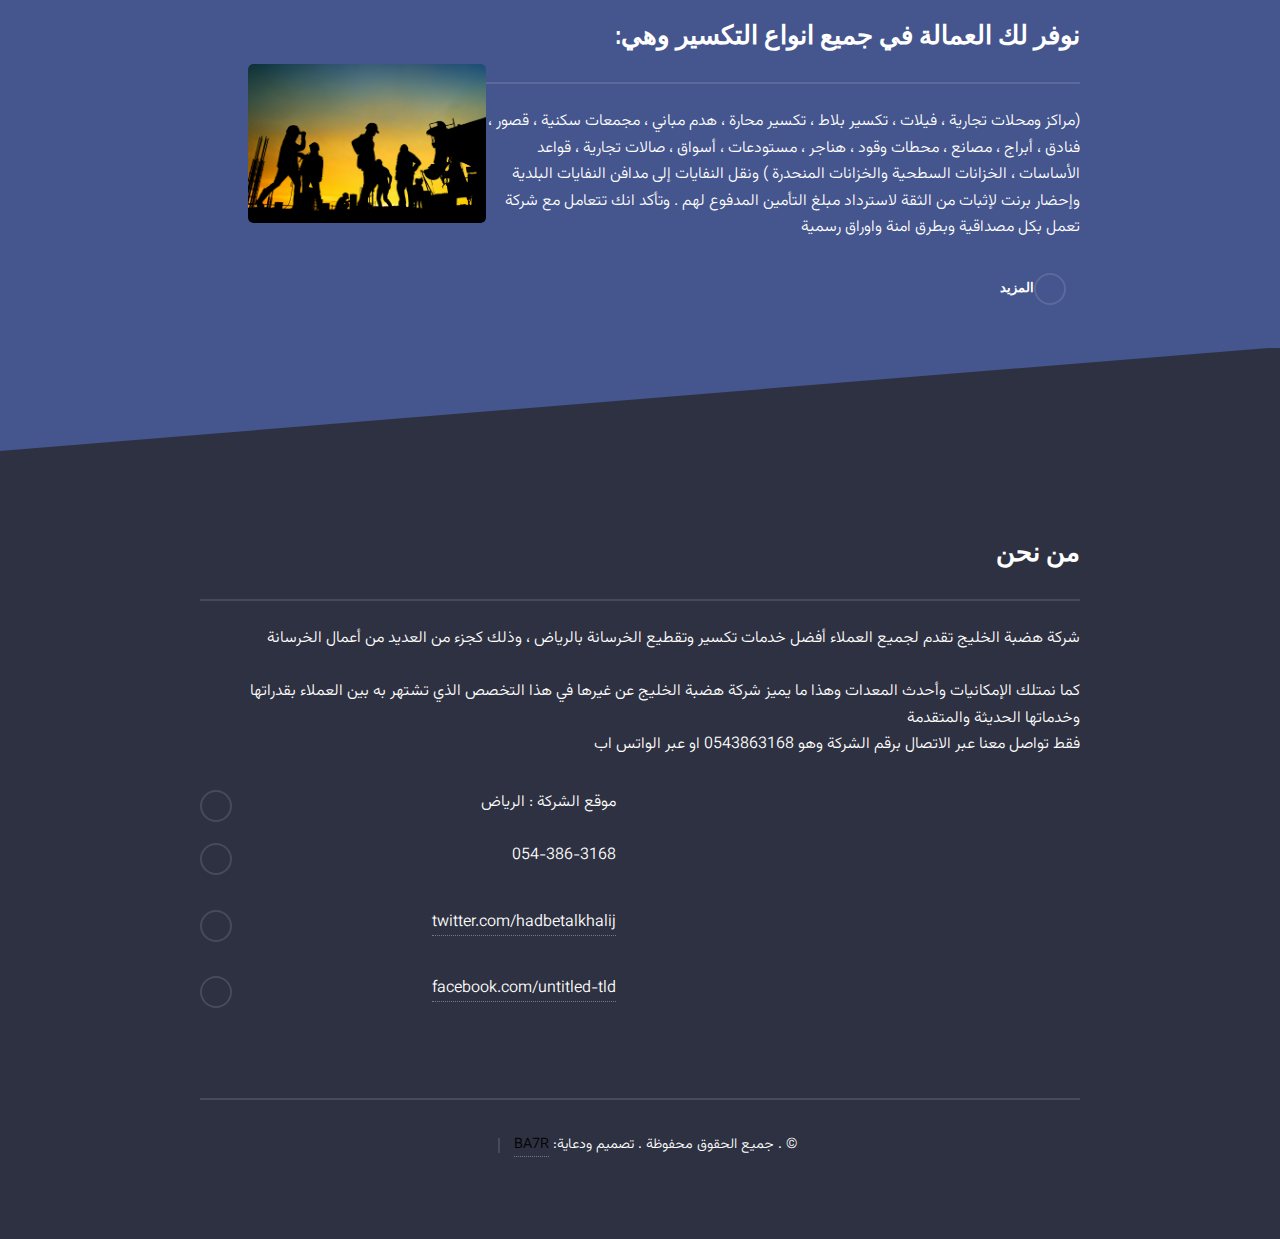
==== commit 28e06900: "Update index.html" ====
--- a/index.html
+++ b/index.html
@@ -36,6 +36,16 @@
 
   gtag('config', 'AW-11453036060');
 </script>
+	<!-- Google tag (gtag.js) -->
+<script async src="https://www.googletagmanager.com/gtag/js?id=AW-11477378758">
+</script>
+<script>
+  window.dataLayer = window.dataLayer || [];
+  function gtag(){dataLayer.push(arguments);}
+  gtag('js', new Date());
+
+  gtag('config', 'AW-11477378758');
+</script>
 </head>
 
 <body class="is-preload">
